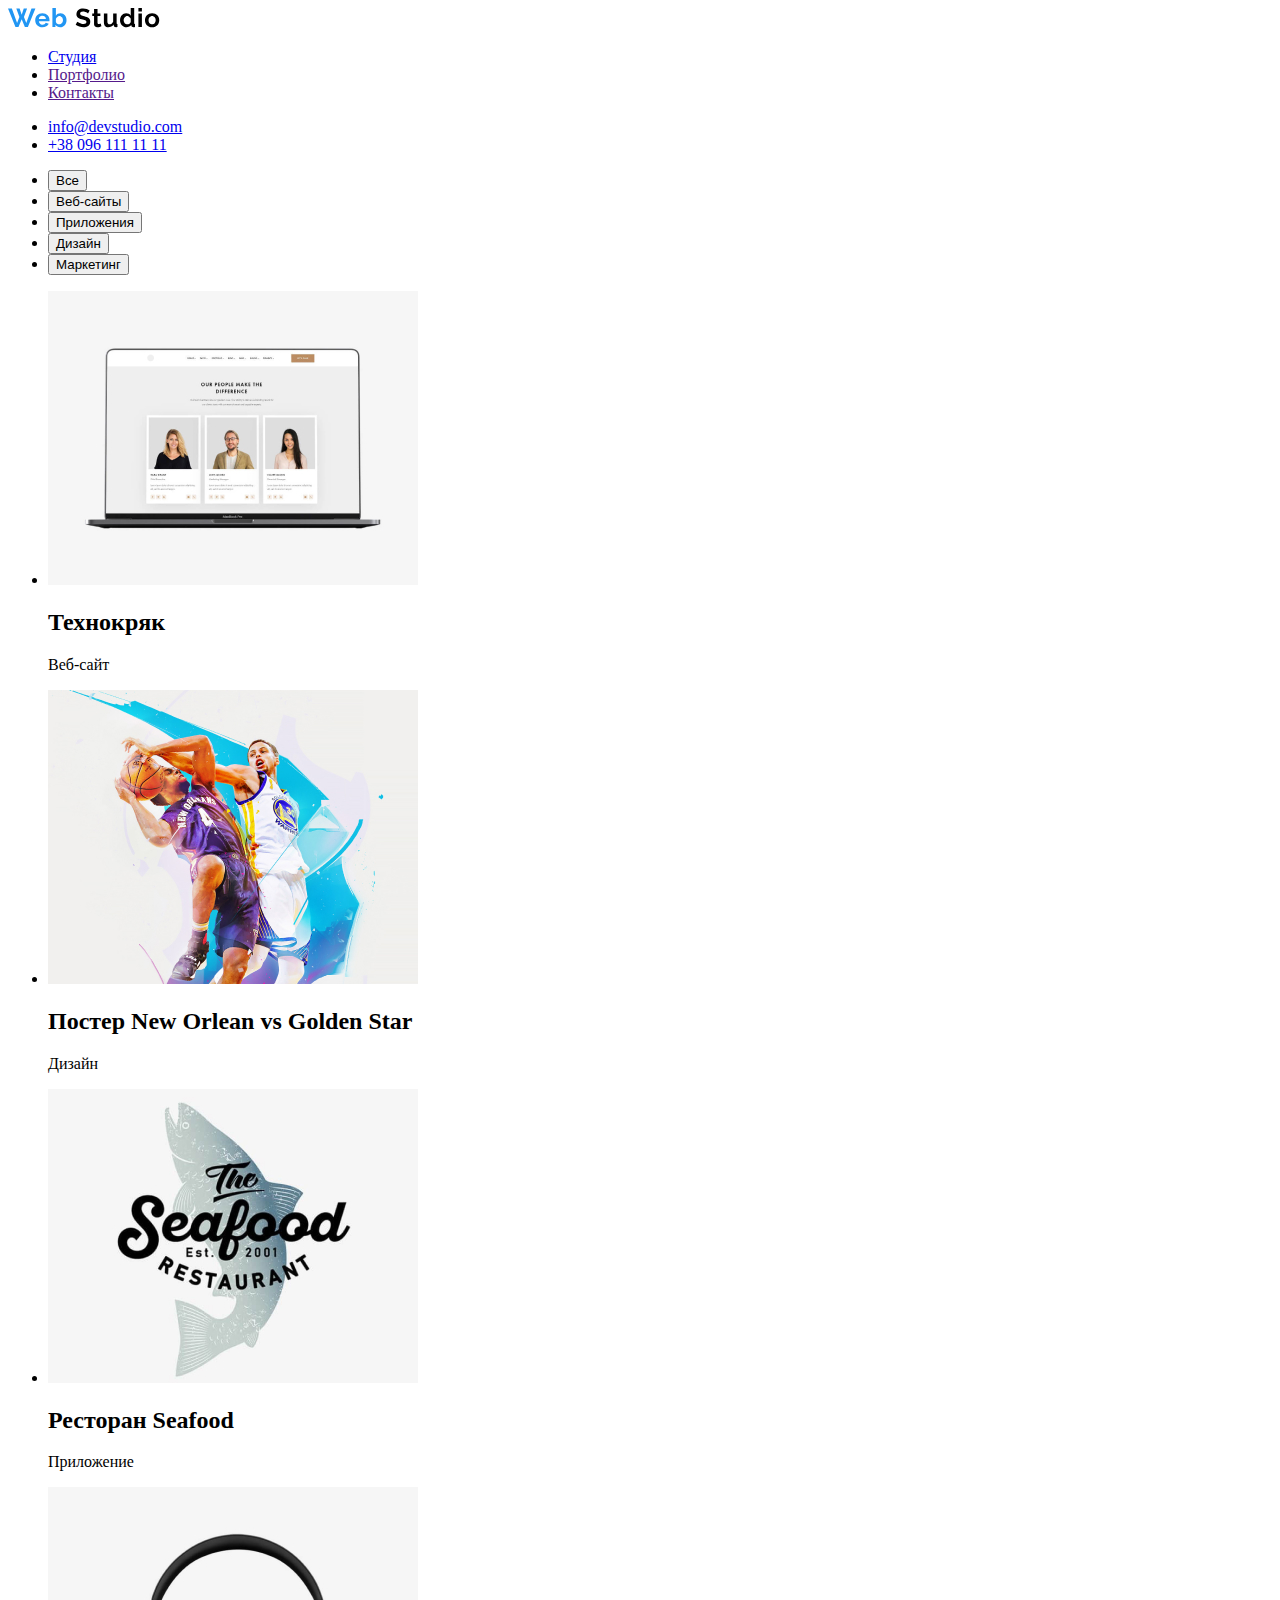
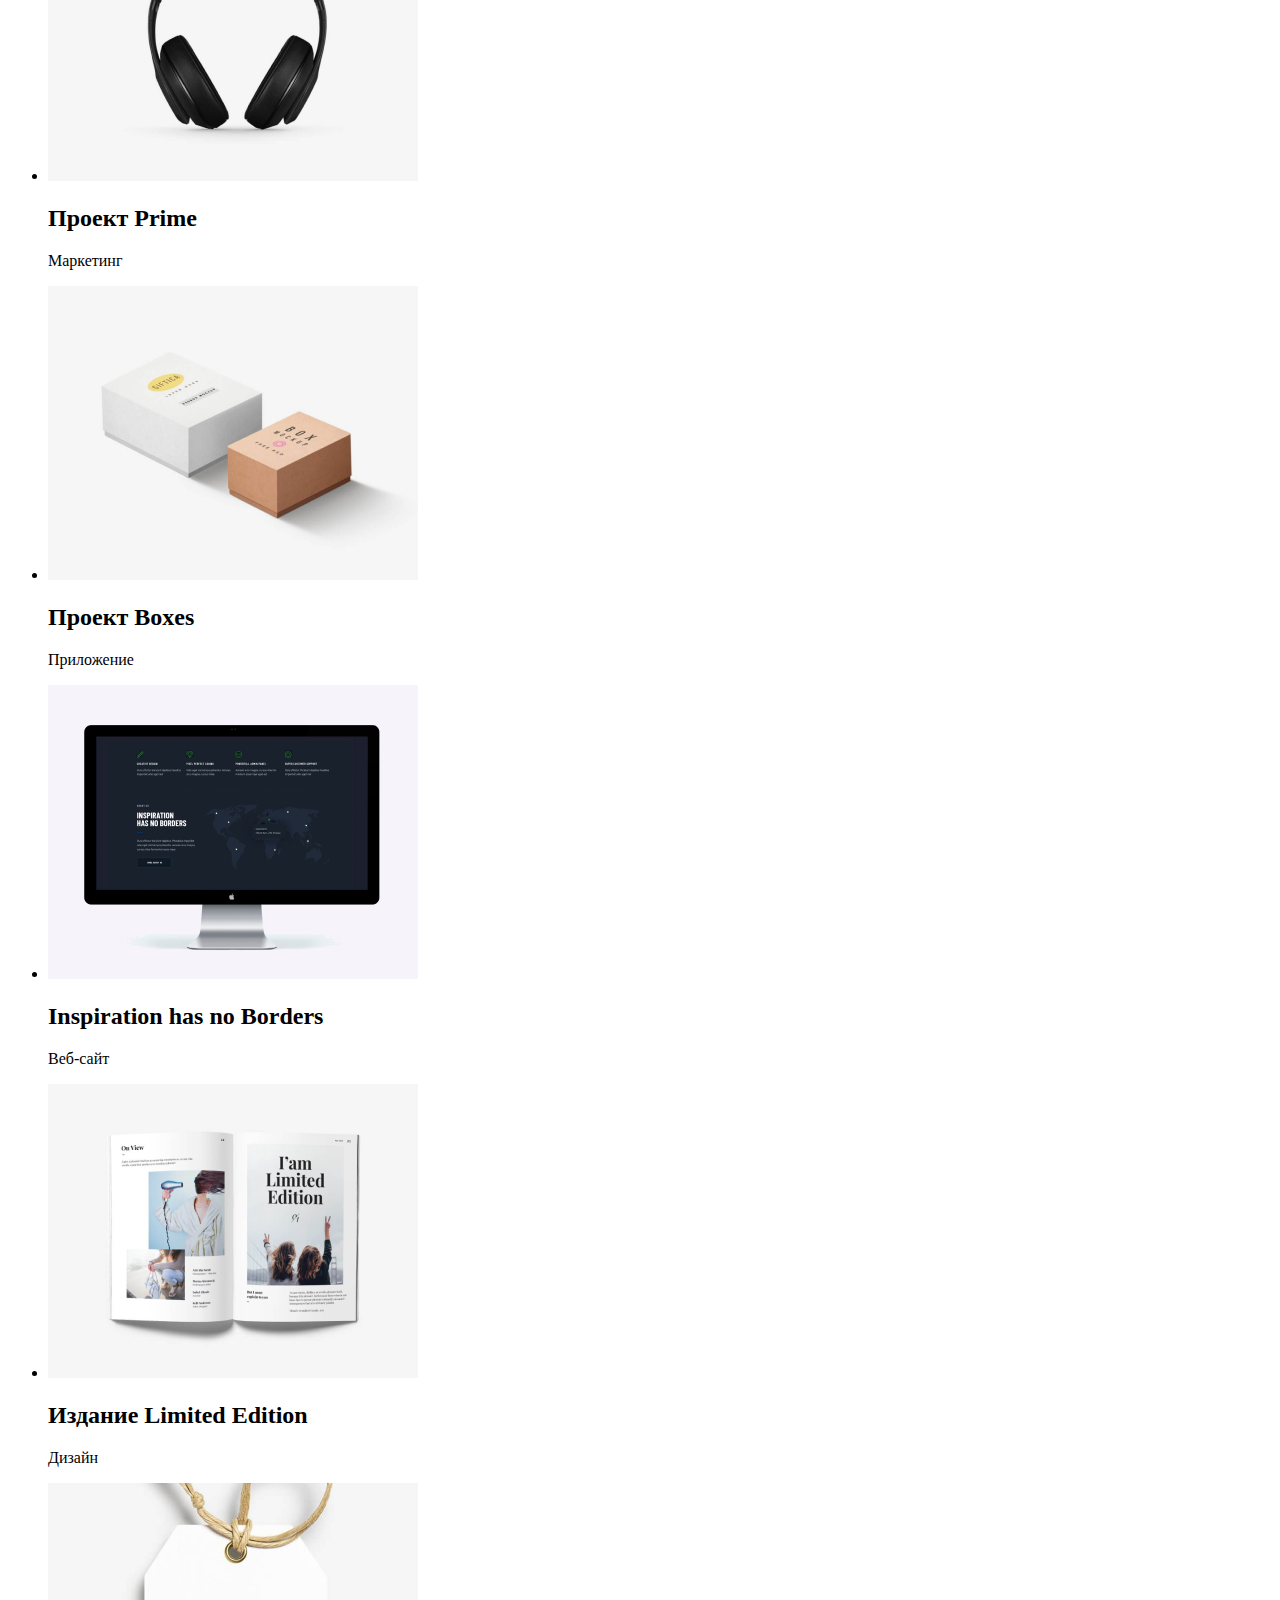
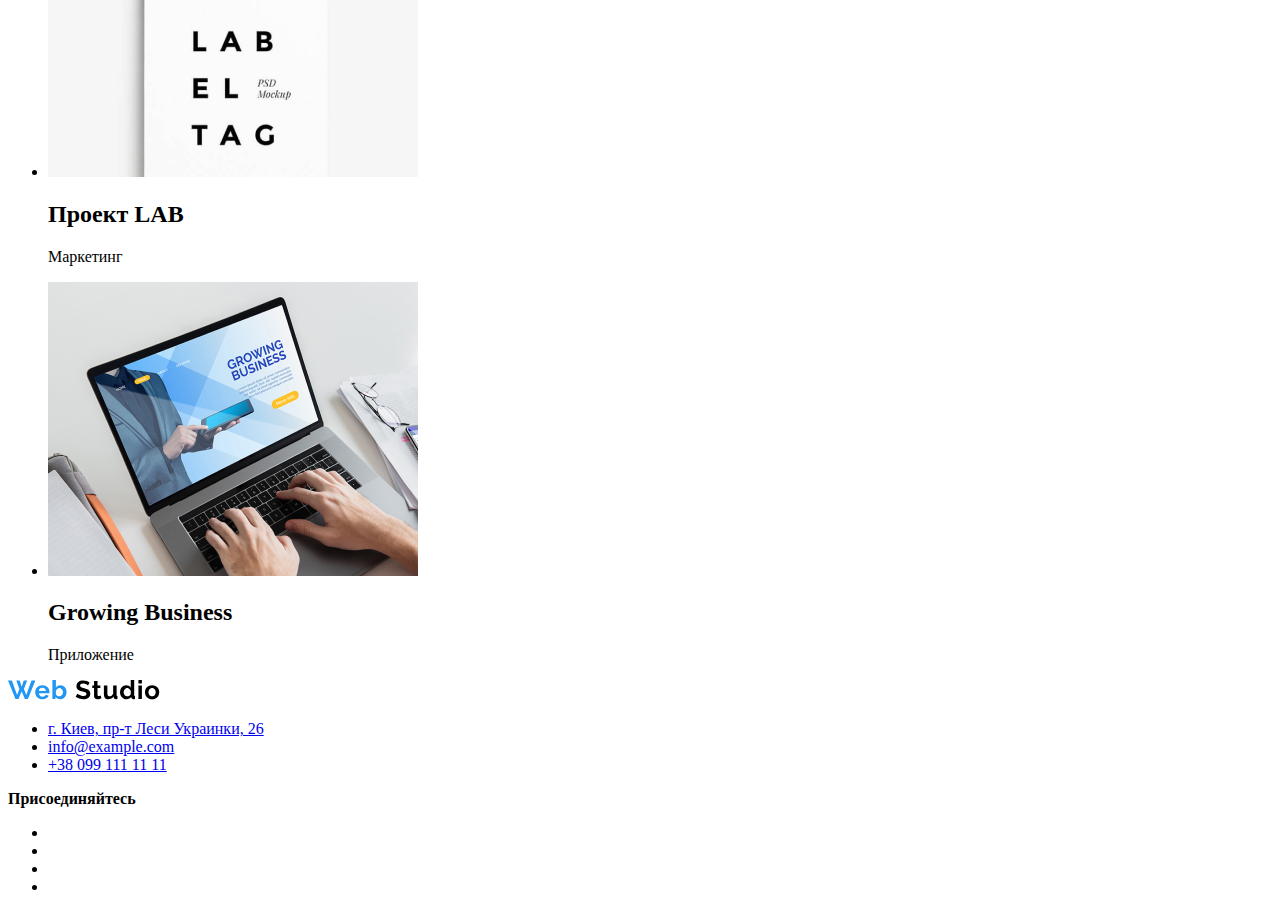
==== portfolio.html @ 1e740f96 "Исправляет навигационную ссылку" ====
<!DOCTYPE html>
<html lang="ru">
  <head>
    <meta charset="UTF-8" />
    <meta name="viewport" content="width=device-width, initial-scale=1.0" />
    <title>Портфолио</title>
  </head>
  <body>
    <header>
      <nav>
        <a href="/"><img src="./images/logo.svg" alt="Логотип компании" /></a>

        <ul>
          <li>
            <a href="./index.html">Студия</a>
          </li>
          <li>
            <a href="">Портфолио</a>
          </li>
          <li>
            <a href="">Контакты</a>
          </li>
        </ul>
      </nav>
      <ul>
        <li>
          <a href="mailto:info@devstudio.com">info@devstudio.com</a>
        </li>
        <li>
          <a href="tel:+380961111111">+38 096 111 11 11</a>
        </li>
      </ul>
    </header>

    <main>
      <section>
        <ul>
          <li><button>Все</button></li>
          <li><button>Веб-сайты</button></li>
          <li><button>Приложения</button></li>
          <li><button>Дизайн</button></li>
          <li><button>Маркетинг</button></li>
        </ul>

        <ul>
          <li>
            <a href="" target="_blank"
              ><img
                src="./images/project1.jpg"
                alt="Изображение на ноутбуке"
                width="370"
                height="294"
            /></a>
            <h2>Технокряк</h2>
            <p>Веб-сайт</p>
          </li>
          <li>
            <a href="" target="_blank"
              ><img
                src="./images/project2.jpg"
                alt="Два баскетболиста"
                width="370"
                height="294"
            /></a>
            <h2>Постер New Orlean vs Golden Star</h2>
            <p>Дизайн</p>
          </li>
          <li>
            <a href="" target="_blank"
              ><img
                src="./images/project3.jpg"
                alt="Рыба логотип"
                width="370"
                height="294"
            /></a>
            <h2>Ресторан Seafood</h2>
            <p>Приложение</p>
          </li>
          <li>
            <a href="" target="_blank"
              ><img
                src="./images/project4.jpg"
                alt="Наушники"
                width="370"
                height="294"
            /></a>
            <h2>Проект Prime</h2>
            <p>Маркетинг</p>
          </li>
          <li>
            <a href="" target="_blank"
              ><img
                src="./images/project5.jpg"
                alt="Две коробки"
                width="370"
                height="294"
            /></a>
            <h2>Проект Boxes</h2>
            <p>Приложение</p>
          </li>
          <li>
            <a href="" target="_blank"
              ><img
                src="./images/project6.jpg"
                alt="Монитор"
                width="370"
                height="294"
            /></a>
            <h2>Inspiration has no Borders</h2>
            <p>Веб-сайт</p>
          </li>
          <li>
            <a href="" target="_blank"
              ><img
                src="./images/project7.jpg"
                alt="Открытый журнал"
                width="370"
                height="294"
            /></a>
            <h2>Издание Limited Edition</h2>
            <p>Дизайн</p>
          </li>
          <li>
            <a href="" target="_blank"
              ><img
                src="./images/project8.jpg"
                alt="Бирка с надписью"
                width="370"
                height="294"
            /></a>
            <h2>Проект LAB</h2>
            <p>Маркетинг</p>
          </li>
          <li>
            <a href="" target="_blank"
              ><img
                src="./images/project9.jpg"
                alt="Ноутбук"
                width="370"
                height="294"
            /></a>
            <h2>Growing Business</h2>
            <p>Приложение</p>
          </li>
        </ul>
      </section>
    </main>

    <footer>
      <a href=""><img src="./images/logo.svg" alt="Логотип компании" /></a>

      <ul>
        <li>
          <a href="https://goo.gl/maps/AK2g4CB96HyjoU2Z7" target="_blank"
            >г. Киев, пр-т Леси Украинки, 26</a
          >
        </li>
        <li><a href="mailto:info@example.com">info@example.com</a></li>
        <li><a href="tel:+380991111111">+38 099 111 11 11</a></li>
      </ul>

      <b>Присоединяйтесь</b>
      <ul>
        <li><a href="" aria-label="Instagram icon"></a></li>
        <li><a href="" aria-label="Twitter icon"></a></li>
        <li><a href="" aria-label="Facebook icon"></a></li>
        <li><a href="" aria-label="Linkedin icon"></a></li>
      </ul>
    </footer>
  </body>
</html>
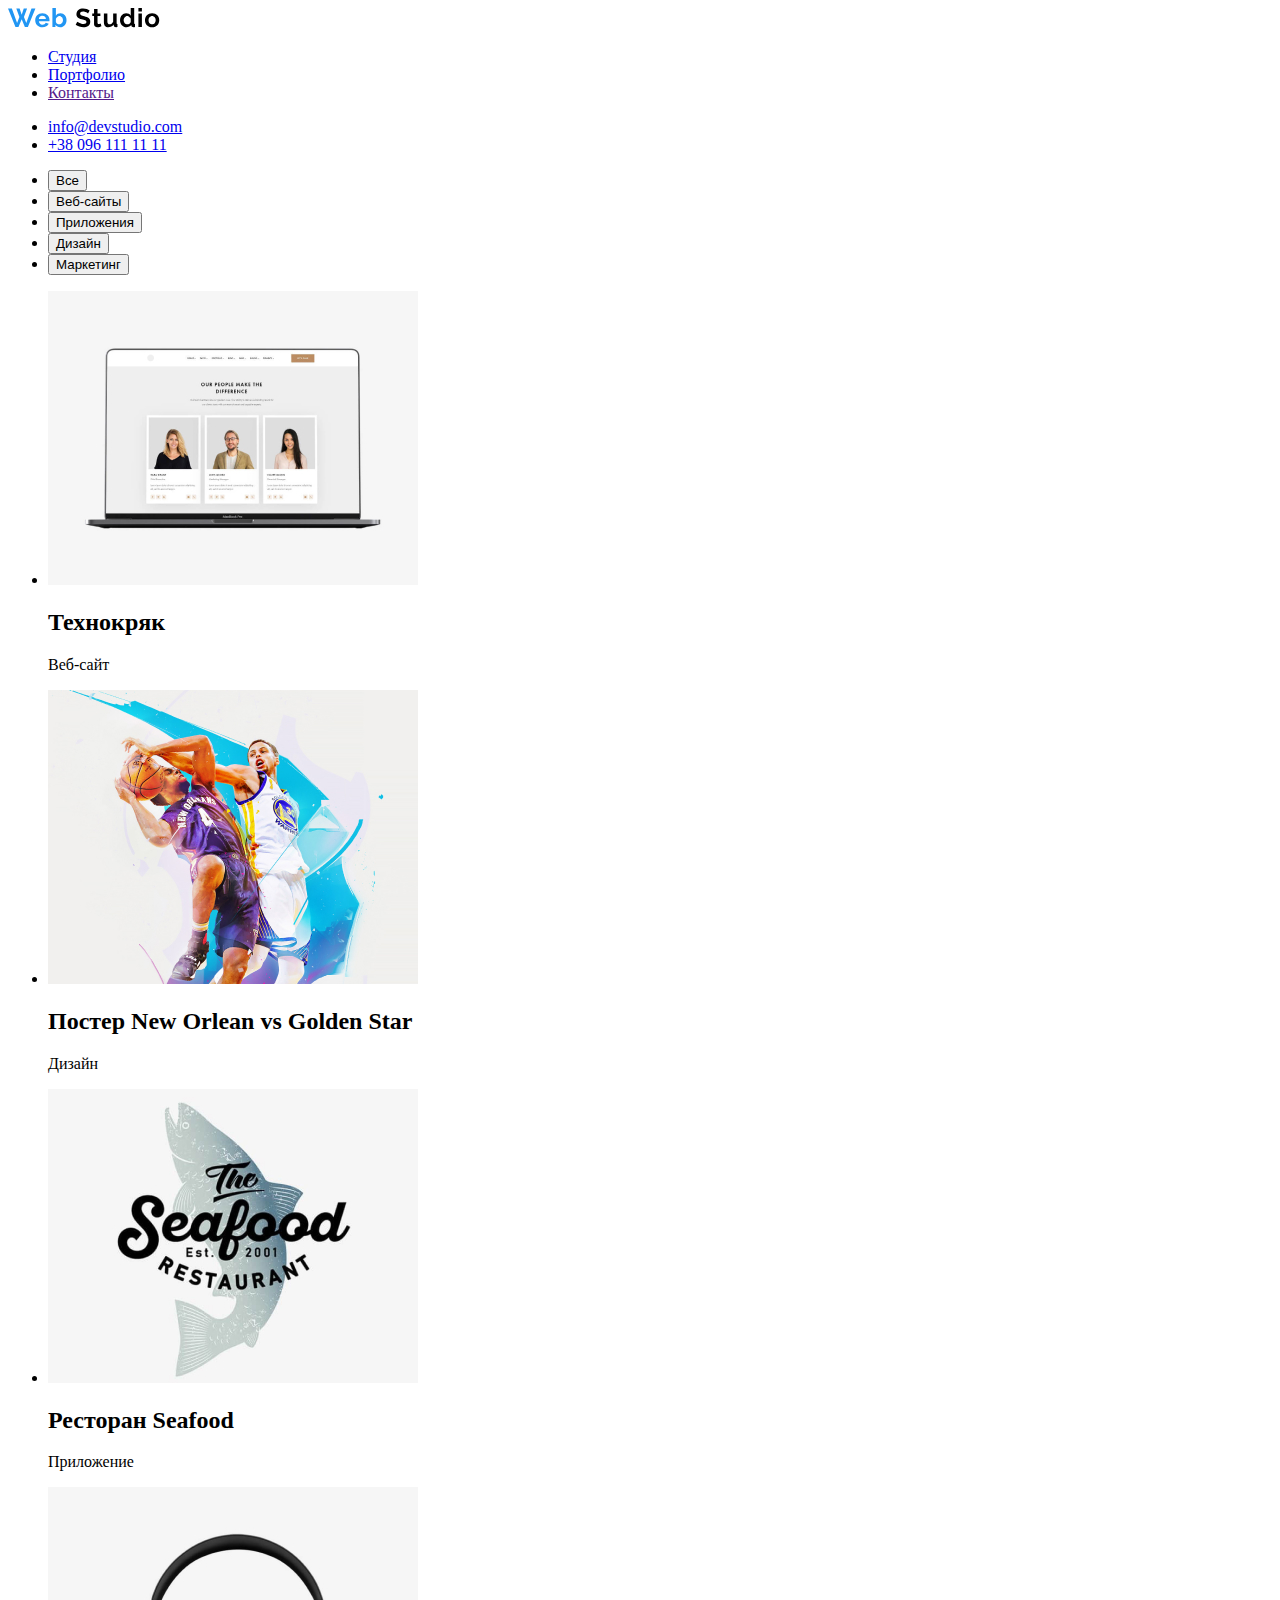
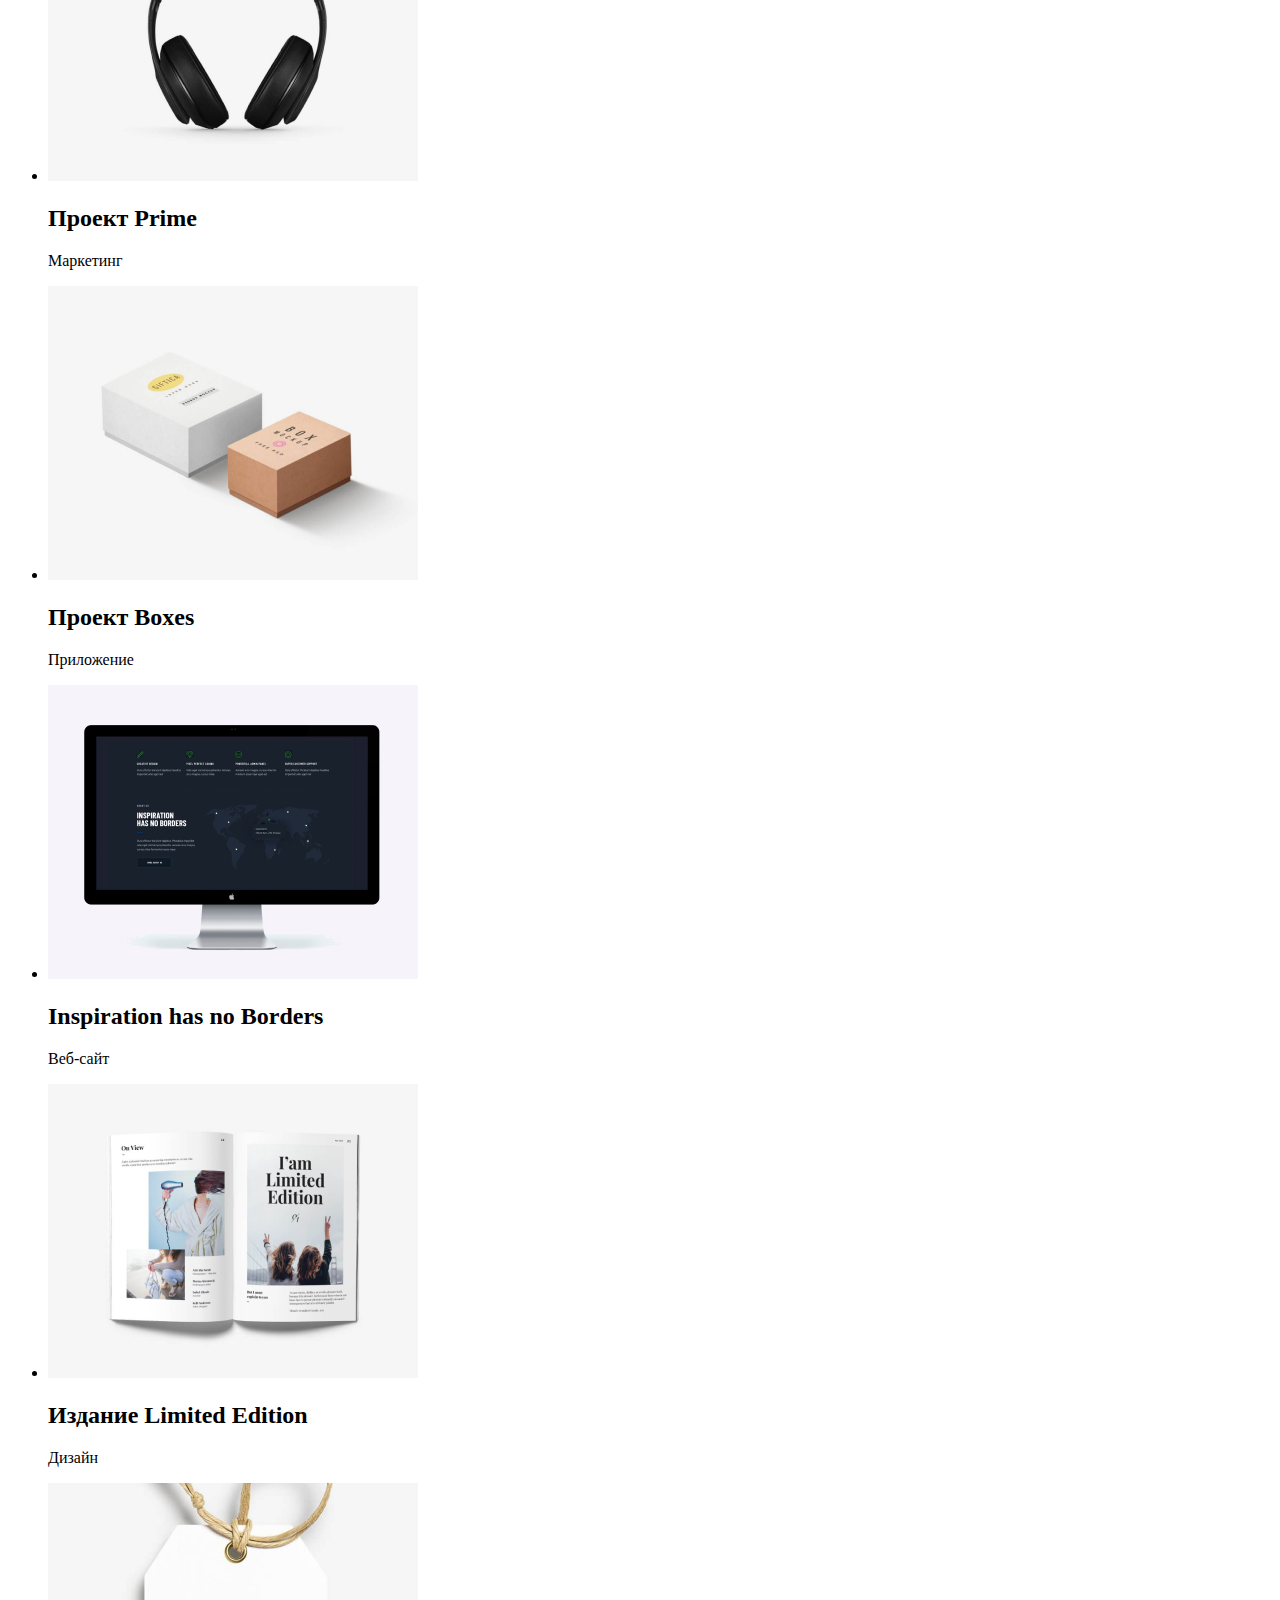
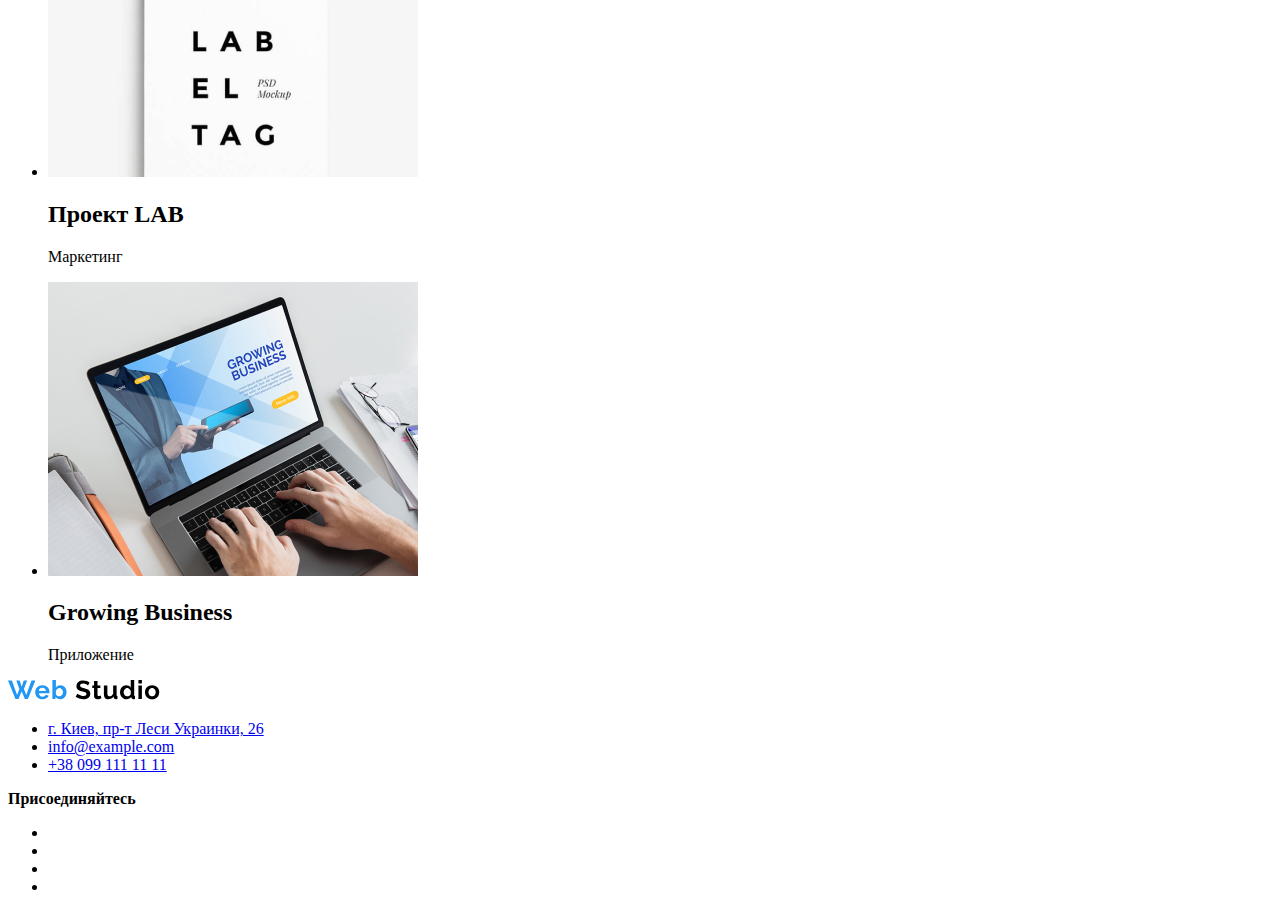
==== commit 408e99ae: "Добавляет навигационную ссылку" ====
--- a/portfolio.html
+++ b/portfolio.html
@@ -15,7 +15,7 @@
             <a href="./index.html">Студия</a>
           </li>
           <li>
-            <a href="">Портфолио</a>
+            <a href="./portfolio.html">Портфолио</a>
           </li>
           <li>
             <a href="">Контакты</a>
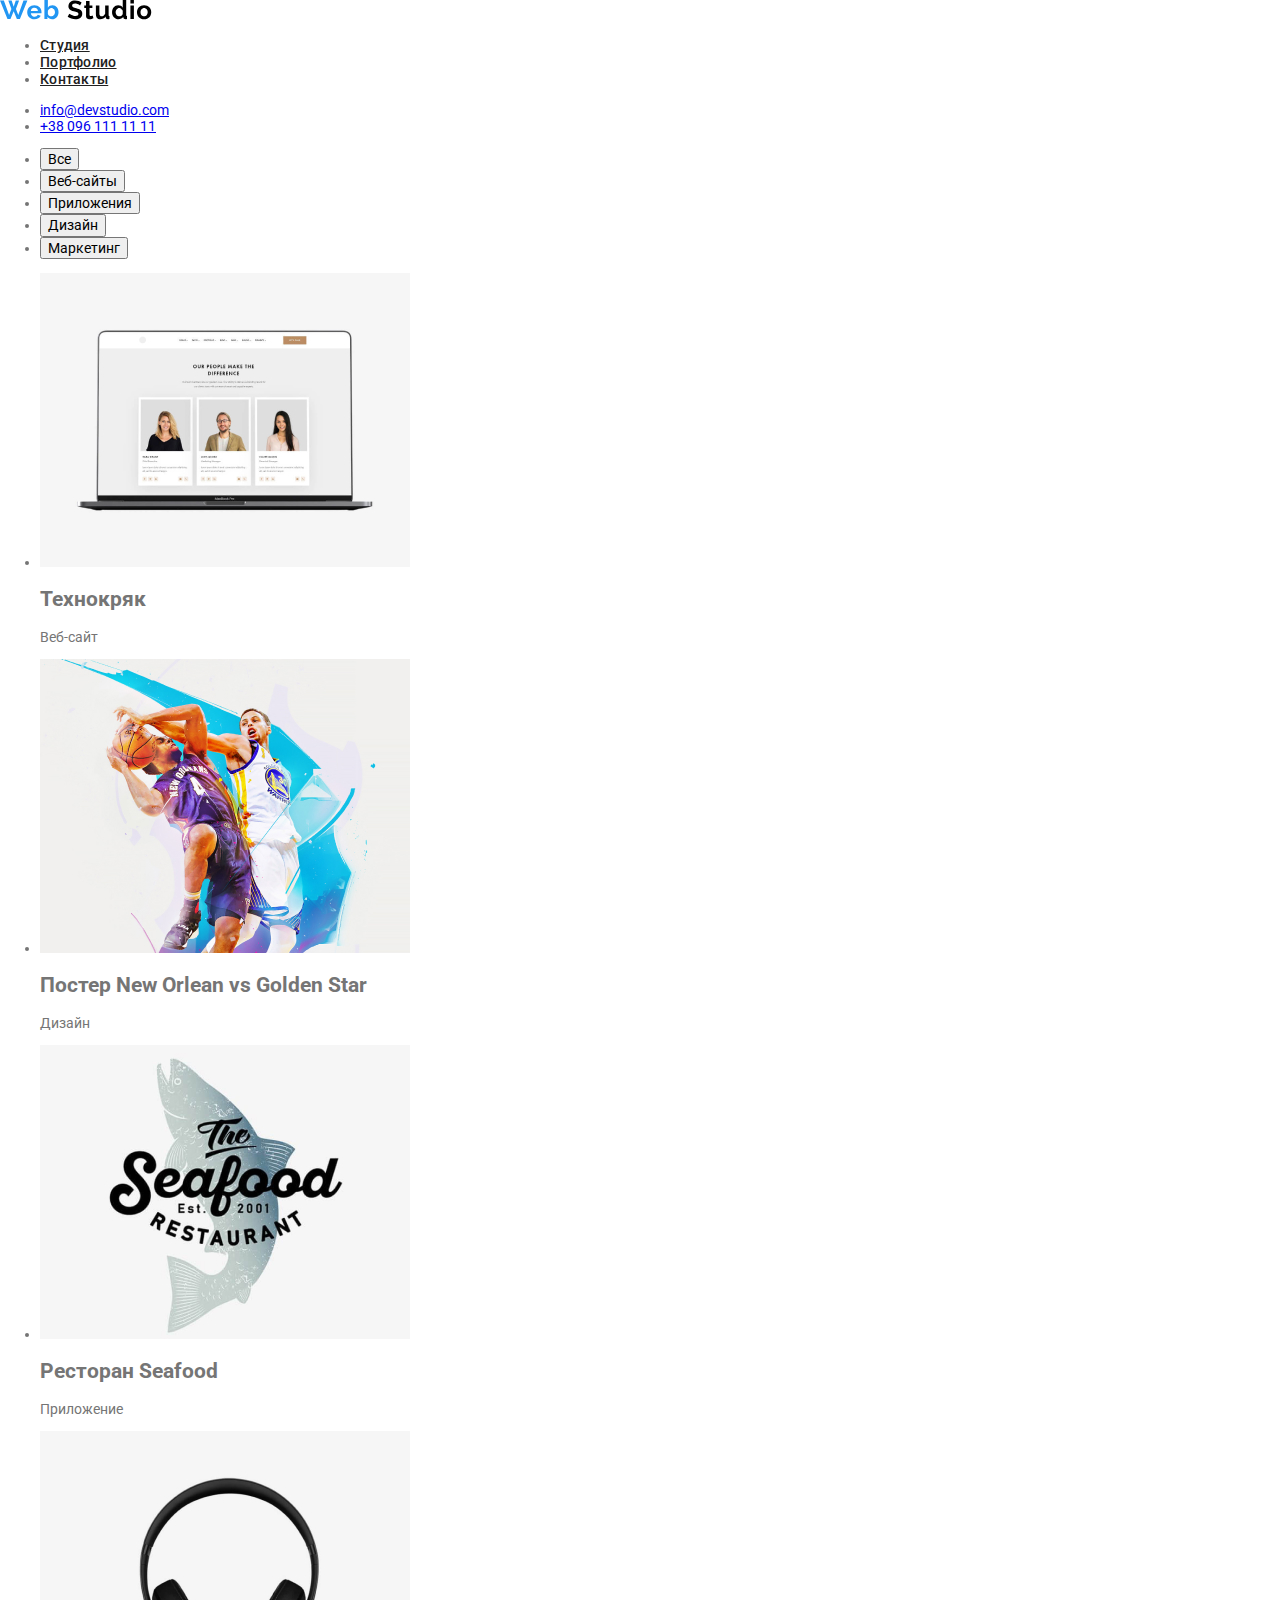
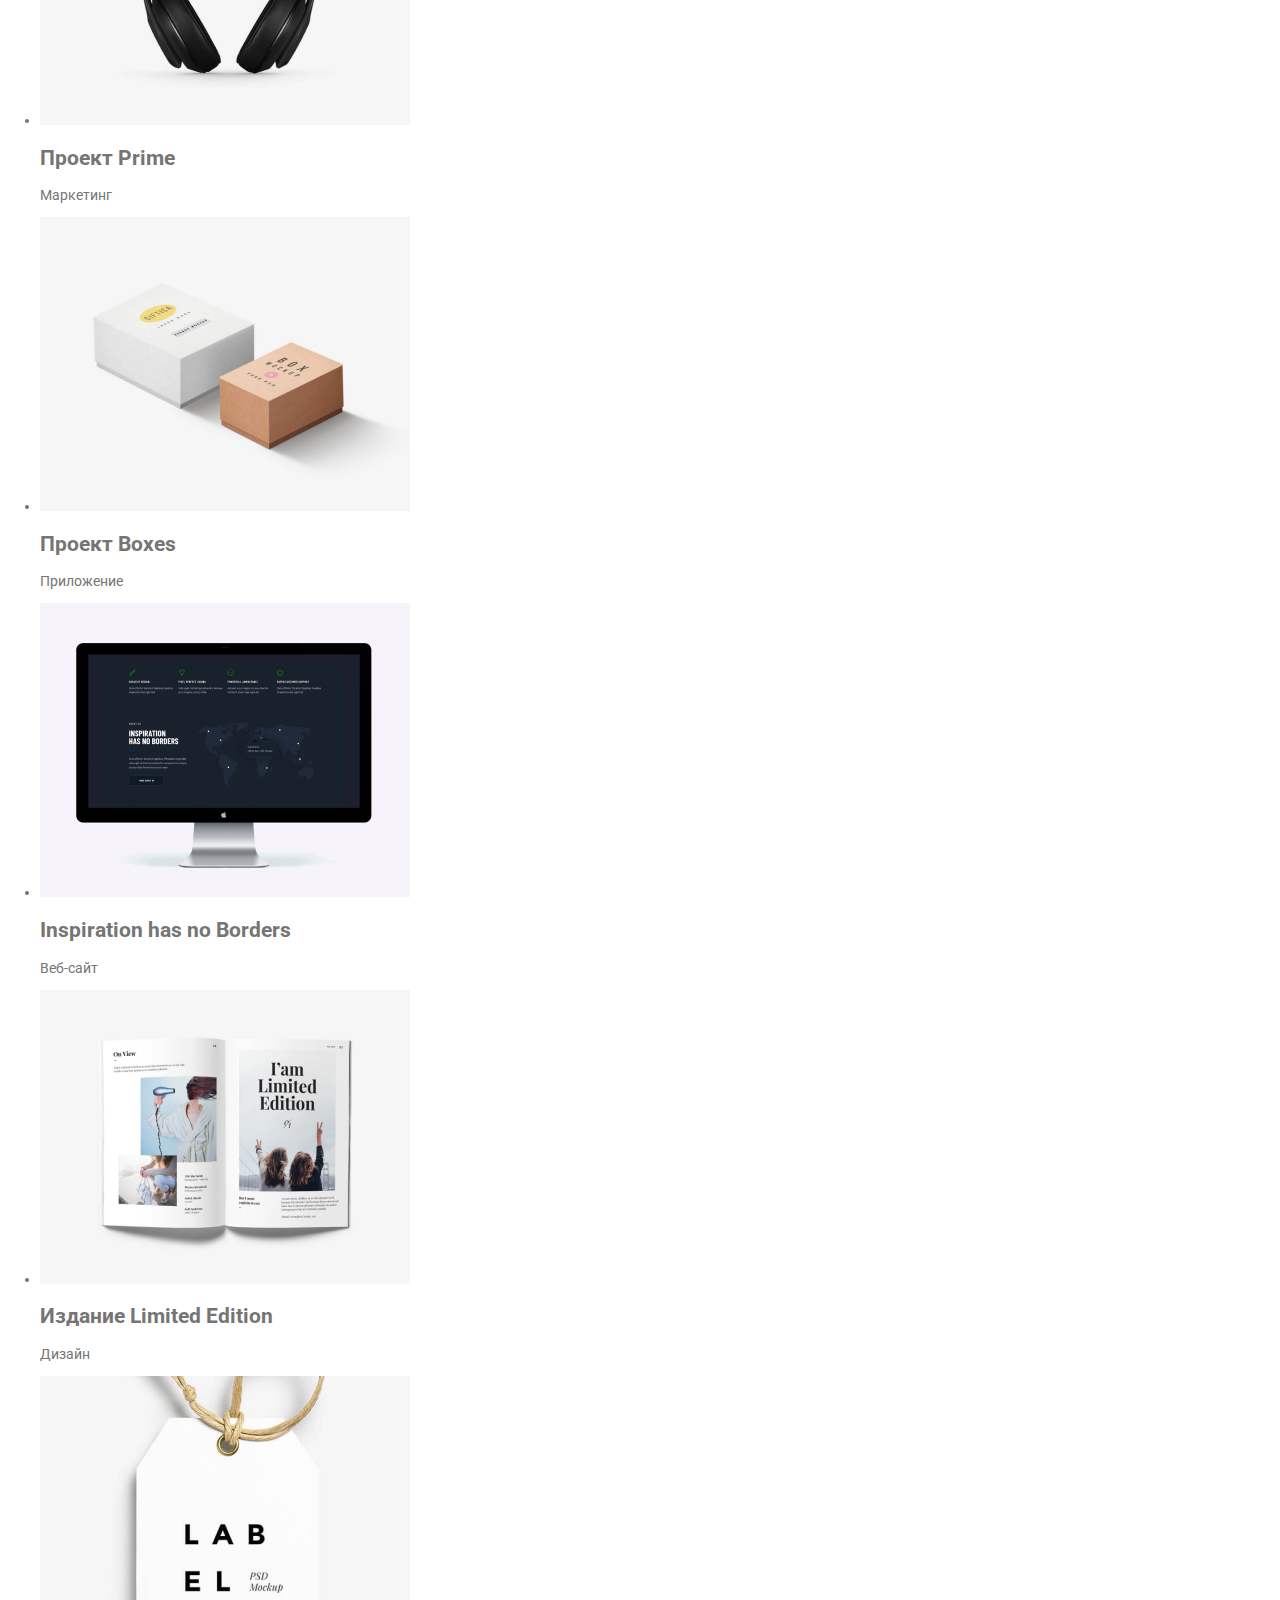
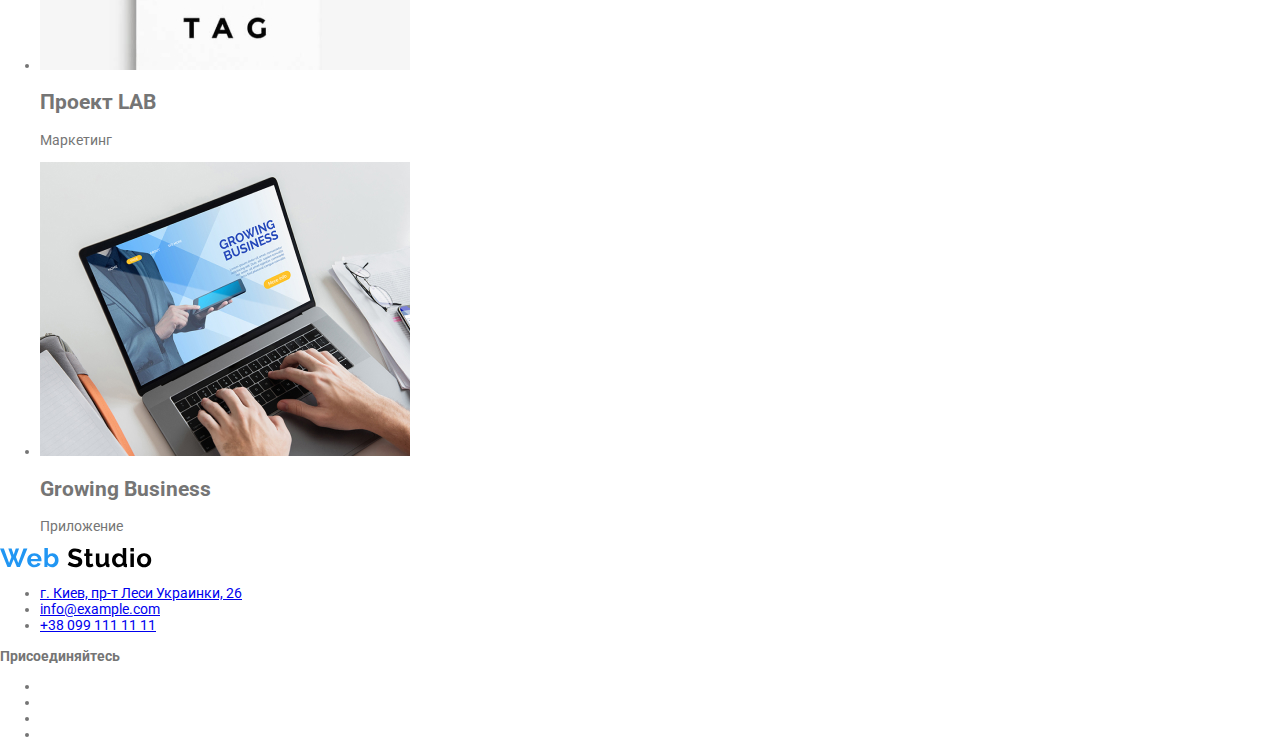
==== commit 8b9a3f42: "Стилизирует хэдэр" ====
--- a/portfolio.html
+++ b/portfolio.html
@@ -4,30 +4,42 @@
     <meta charset="UTF-8" />
     <meta name="viewport" content="width=device-width, initial-scale=1.0" />
     <title>Портфолио</title>
+    <link
+      href="https://fonts.googleapis.com/css2?family=Raleway:wght@700&family=Roboto:wght@400;500;700&display=swap"
+      rel="stylesheet"
+    />
+    <link rel="stylesheet" href="./css/normalize.css" />
+    <link rel="stylesheet" href="./css/styles.css" />
   </head>
   <body>
-    <header>
-      <nav>
-        <a href="/"><img src="./images/logo.svg" alt="Логотип компании" /></a>
-
-        <ul>
-          <li>
-            <a href="./index.html">Студия</a>
-          </li>
-          <li>
-            <a href="./portfolio.html">Портфолио</a>
-          </li>
-          <li>
-            <a href="">Контакты</a>
+    <header class="header">
+      <nav class="header-nav">
+        <a class="logo" href="/"
+          ><img src="./images/logo.svg" alt="Логотип компании"
+        /></a>
+
+        <ul class="nav-list">
+          <li class="nav-list-item">
+            <a class="nav-list-link" href="./index.html">Студия</a>
+          </li>
+          <li class="nav-list-item">
+            <a class="nav-list-link" href="./portfolio.html">Портфолио</a>
+          </li>
+          <li class="nav-list-item">
+            <a class="nav-list-link" href="">Контакты</a>
           </li>
         </ul>
       </nav>
-      <ul>
-        <li>
-          <a href="mailto:info@devstudio.com">info@devstudio.com</a>
-        </li>
-        <li>
-          <a href="tel:+380961111111">+38 096 111 11 11</a>
+      <ul class="contact-list">
+        <li class="contact-list-item">
+          <a class="contact-lis-link" href="mailto:info@devstudio.com"
+            >info@devstudio.com</a
+          >
+        </li>
+        <li class="contact-list-item">
+          <a class="contact-lis-link" href="tel:+380961111111"
+            >+38 096 111 11 11</a
+          >
         </li>
       </ul>
     </header>
@@ -147,24 +159,45 @@
     </main>
 
     <footer>
-      <a href=""><img src="./images/logo.svg" alt="Логотип компании" /></a>
-
-      <ul>
-        <li>
-          <a href="https://goo.gl/maps/AK2g4CB96HyjoU2Z7" target="_blank"
+      <a class="footer-logo" href=""
+        ><img src="./images/logo.svg" alt="Логотип компании"
+      /></a>
+
+      <ul class="footer-list">
+        <li class="footer-list-item">
+          <a
+            class="footer-list-link"
+            href="https://goo.gl/maps/AK2g4CB96HyjoU2Z7"
+            target="_blank"
             >г. Киев, пр-т Леси Украинки, 26</a
           >
         </li>
-        <li><a href="mailto:info@example.com">info@example.com</a></li>
-        <li><a href="tel:+380991111111">+38 099 111 11 11</a></li>
+        <li class="footer-list-item">
+          <a class="footer-list-link" href="mailto:info@example.com"
+            >info@example.com</a
+          >
+        </li>
+        <li class="footer-list-item">
+          <a class="footer-list-link" href="tel:+380991111111"
+            >+38 099 111 11 11</a
+          >
+        </li>
       </ul>
 
-      <b>Присоединяйтесь</b>
-      <ul>
-        <li><a href="" aria-label="Instagram icon"></a></li>
-        <li><a href="" aria-label="Twitter icon"></a></li>
-        <li><a href="" aria-label="Facebook icon"></a></li>
-        <li><a href="" aria-label="Linkedin icon"></a></li>
+      <b class="slogan">Присоединяйтесь</b>
+      <ul class="social-list">
+        <li class="social-list-item">
+          <a class="social-list-link" href="" aria-label="Instagram icon"></a>
+        </li>
+        <li class="social-list-item">
+          <a class="social-list-link" href="" aria-label="Twitter icon"></a>
+        </li>
+        <li class="social-list-item">
+          <a class="social-list-link" href="" aria-label="Facebook icon"></a>
+        </li>
+        <li class="social-list-item">
+          <a class="social-list-link" href="" aria-label="Linkedin icon"></a>
+        </li>
       </ul>
     </footer>
   </body>
--- a/css/styles.css
+++ b/css/styles.css
@@ -0,0 +1,38 @@
+body {
+  color: #757575;
+  font-family: "Roboto", sans-serif;
+  font-size: 14px;
+  background-color: #ffffff;
+}
+
+/* Разметка хэдэра */
+
+.link {
+  text-decoration: none;
+}
+
+.list {
+  list-style: none;
+}
+
+.nav-list-link,
+.contact-list-link {
+  font-weight: 500;
+  font-size: 14px;
+  line-height: 1.14;
+  letter-spacing: 0.02em;
+  color: #212121;
+}
+
+.nav-list-link:hover,
+.nav-list-link:focus,
+.contact-list-link:hover,
+.contact-list-link:focus {
+  color: #2196f3;
+}
+
+.contact-list-link {
+  color: #757575;
+}
+
+/* Разметка HERO секции */
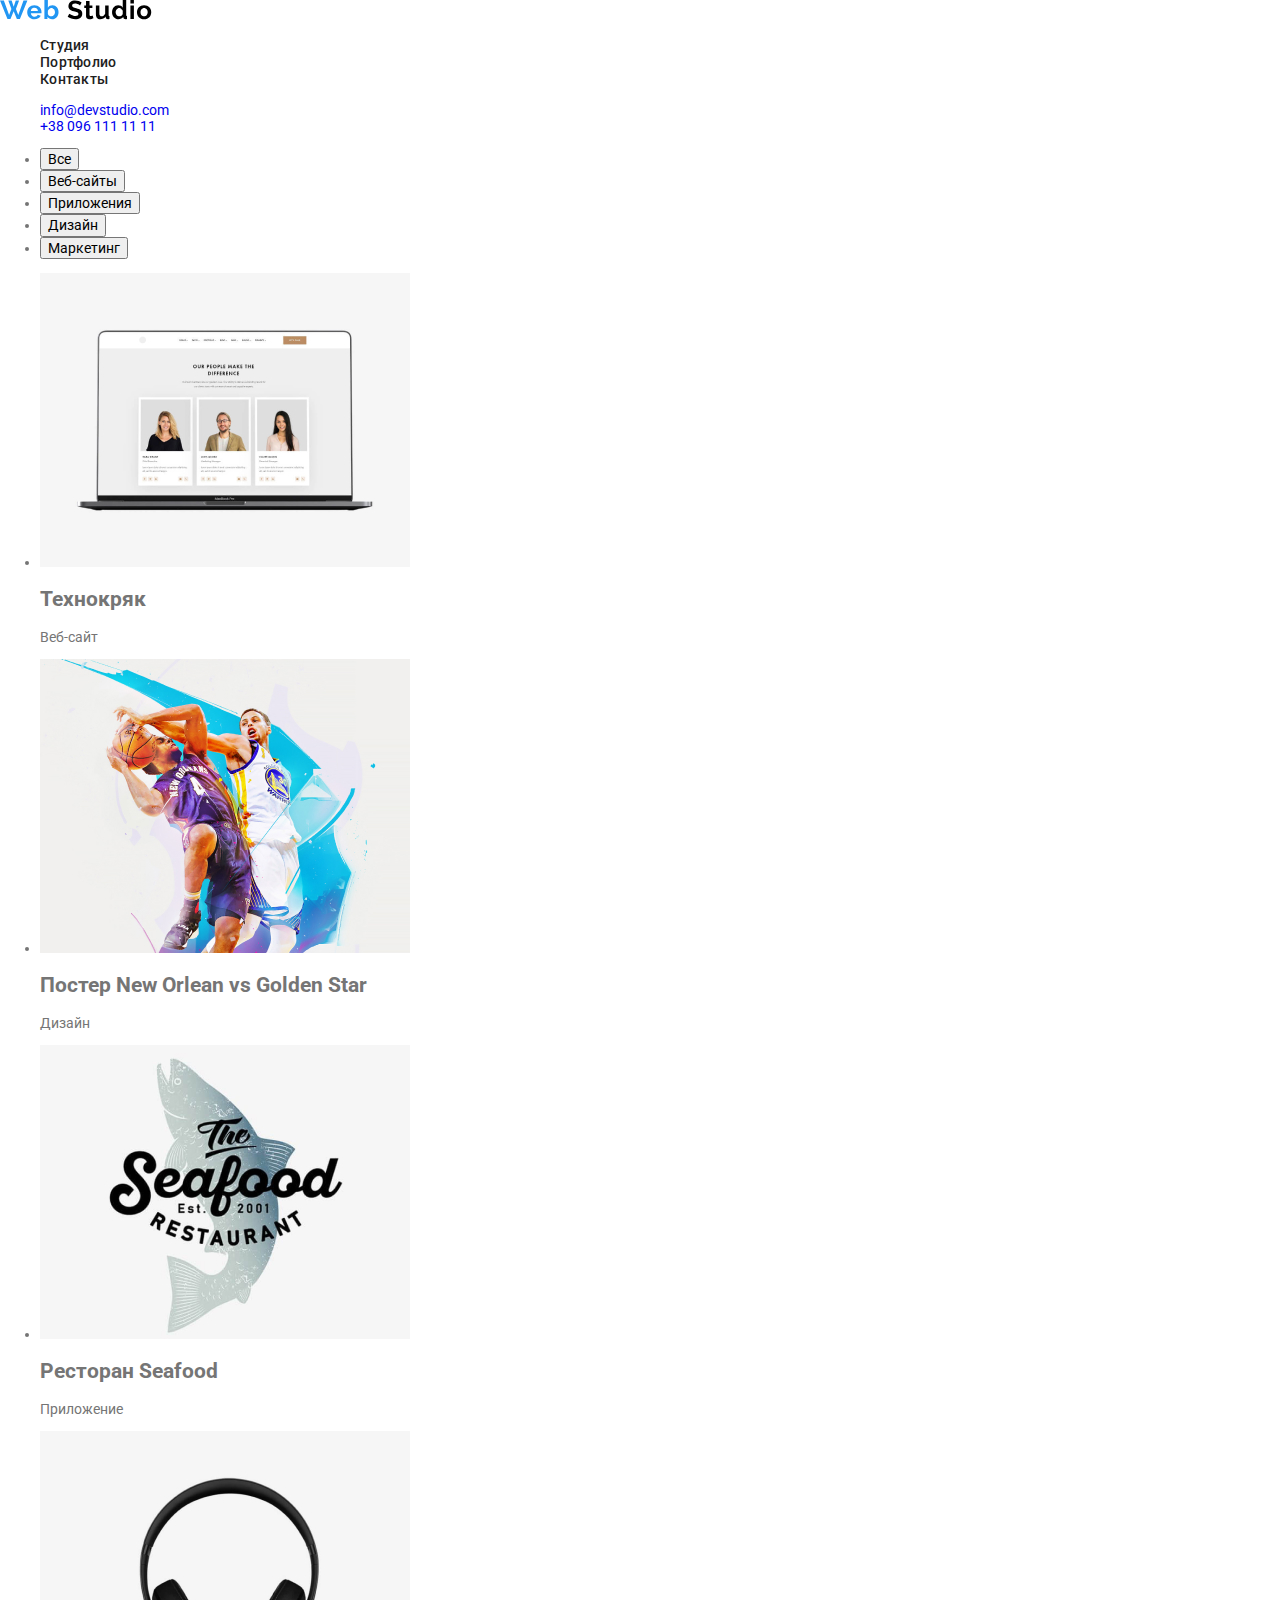
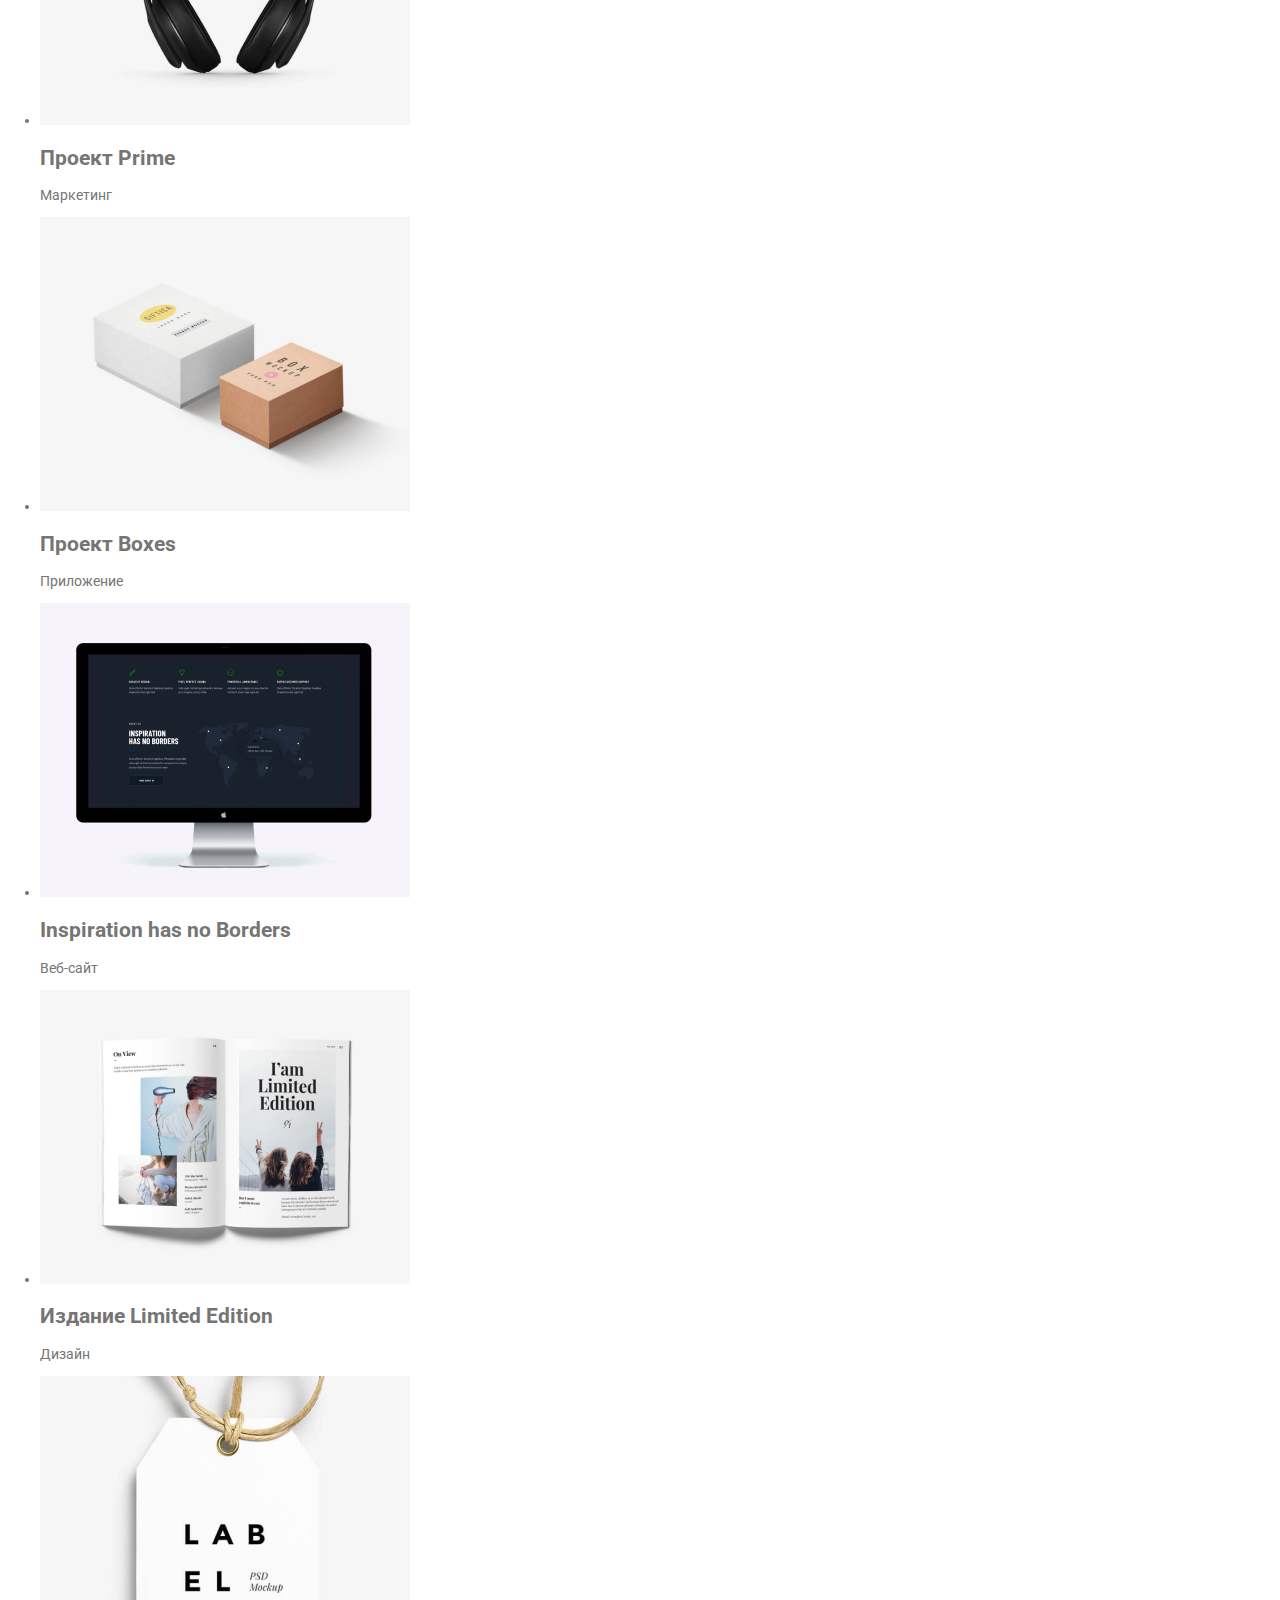
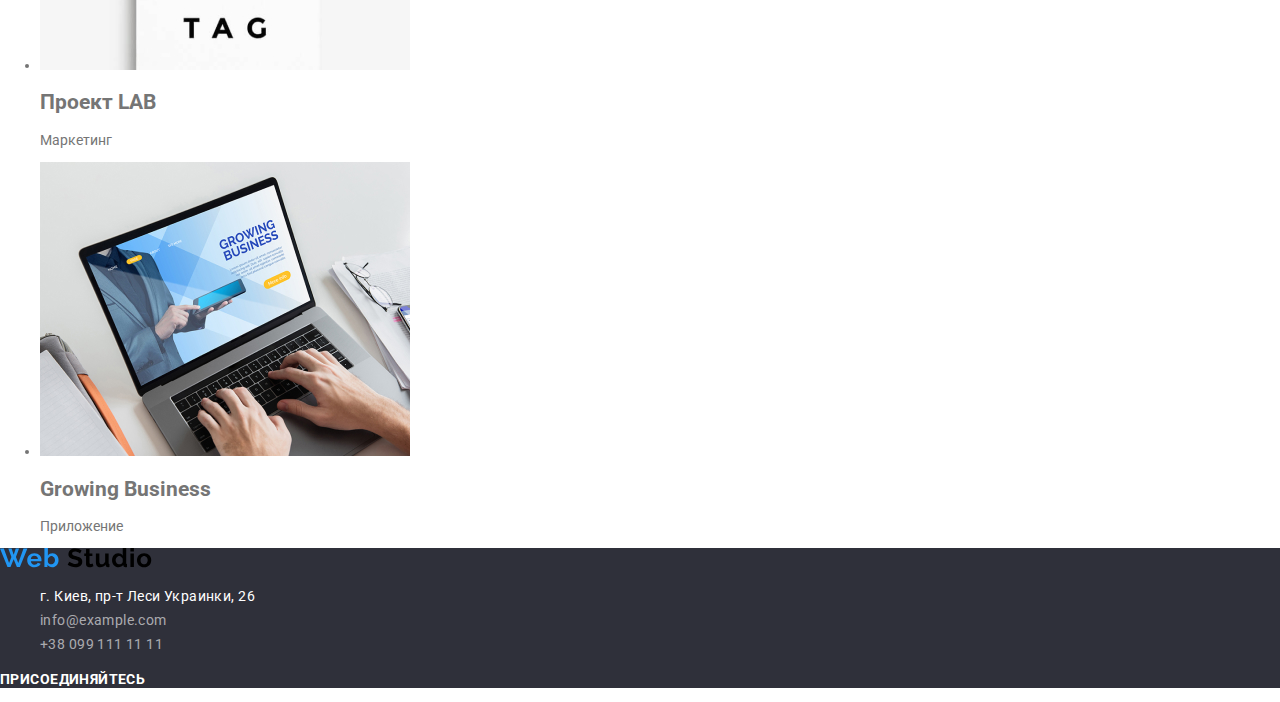
==== commit e32287c3: "Стилизирует страницу Студия" ====
--- a/portfolio.html
+++ b/portfolio.html
@@ -5,7 +5,7 @@
     <meta name="viewport" content="width=device-width, initial-scale=1.0" />
     <title>Портфолио</title>
     <link
-      href="https://fonts.googleapis.com/css2?family=Raleway:wght@700&family=Roboto:wght@400;500;700&display=swap"
+      href="https://fonts.googleapis.com/css2?family=Raleway:wght@700&family=Roboto:wght@400;500;700;900&display=swap"
       rel="stylesheet"
     />
     <link rel="stylesheet" href="./css/normalize.css" />
@@ -18,26 +18,26 @@
           ><img src="./images/logo.svg" alt="Логотип компании"
         /></a>
 
-        <ul class="nav-list">
+        <ul class="nav-list list">
           <li class="nav-list-item">
-            <a class="nav-list-link" href="./index.html">Студия</a>
+            <a class="nav-list-link link" href="./index.html">Студия</a>
           </li>
           <li class="nav-list-item">
-            <a class="nav-list-link" href="./portfolio.html">Портфолио</a>
+            <a class="nav-list-link link" href="./portfolio.html">Портфолио</a>
           </li>
           <li class="nav-list-item">
-            <a class="nav-list-link" href="">Контакты</a>
+            <a class="nav-list-link link" href="">Контакты</a>
           </li>
         </ul>
       </nav>
-      <ul class="contact-list">
+      <ul class="contact-list list">
         <li class="contact-list-item">
-          <a class="contact-lis-link" href="mailto:info@devstudio.com"
+          <a class="contact-lis-link link" href="mailto:info@devstudio.com"
             >info@devstudio.com</a
           >
         </li>
         <li class="contact-list-item">
-          <a class="contact-lis-link" href="tel:+380961111111"
+          <a class="contact-lis-link link" href="tel:+380961111111"
             >+38 096 111 11 11</a
           >
         </li>
@@ -158,45 +158,61 @@
       </section>
     </main>
 
-    <footer>
+    <footer class="footer">
       <a class="footer-logo" href=""
         ><img src="./images/logo.svg" alt="Логотип компании"
       /></a>
 
-      <ul class="footer-list">
+      <ul class="footer-list list">
         <li class="footer-list-item">
           <a
-            class="footer-list-link"
+            class="footer-list-link-adress link"
             href="https://goo.gl/maps/AK2g4CB96HyjoU2Z7"
             target="_blank"
             >г. Киев, пр-т Леси Украинки, 26</a
           >
         </li>
         <li class="footer-list-item">
-          <a class="footer-list-link" href="mailto:info@example.com"
+          <a class="footer-list-link link" href="mailto:info@example.com"
             >info@example.com</a
           >
         </li>
         <li class="footer-list-item">
-          <a class="footer-list-link" href="tel:+380991111111"
+          <a class="footer-list-link link" href="tel:+380991111111"
             >+38 099 111 11 11</a
           >
         </li>
       </ul>
 
       <b class="slogan">Присоединяйтесь</b>
-      <ul class="social-list">
-        <li class="social-list-item">
-          <a class="social-list-link" href="" aria-label="Instagram icon"></a>
-        </li>
-        <li class="social-list-item">
-          <a class="social-list-link" href="" aria-label="Twitter icon"></a>
-        </li>
-        <li class="social-list-item">
-          <a class="social-list-link" href="" aria-label="Facebook icon"></a>
-        </li>
-        <li class="social-list-item">
-          <a class="social-list-link" href="" aria-label="Linkedin icon"></a>
+      <ul class="social-list list">
+        <li class="social-list-item">
+          <a
+            class="social-list-link link"
+            href=""
+            aria-label="Instagram icon"
+          ></a>
+        </li>
+        <li class="social-list-item">
+          <a
+            class="social-list-link link"
+            href=""
+            aria-label="Twitter icon"
+          ></a>
+        </li>
+        <li class="social-list-item">
+          <a
+            class="social-list-link link"
+            href=""
+            aria-label="Facebook icon"
+          ></a>
+        </li>
+        <li class="social-list-item">
+          <a
+            class="social-list-link link"
+            href=""
+            aria-label="Linkedin icon"
+          ></a>
         </li>
       </ul>
     </footer>
--- a/css/styles.css
+++ b/css/styles.css
@@ -1,11 +1,25 @@
+:root {
+  --main-font: "Roboto", sans-serif;
+  --secondary-font: "Raleway", sans-serif;
+  --main-text-color: #757575;
+  --main-title-color: #212121;
+  --secondary-text-color: #ffffff;
+  --secondary-text-background-color: rgba(47, 48, 58, 0.8);
+  --accent-color: #2196f3;
+  --background-main-color: #ffffff;
+  --background-secondary-color: #f5f4fa;
+  --footer-secondary-text-color: rgba(255, 255, 255, 0.6);
+  --footer-background-color: #2f303a;
+}
+
 body {
-  color: #757575;
-  font-family: "Roboto", sans-serif;
-  font-size: 14px;
-  background-color: #ffffff;
-}
-
-/* Разметка хэдэра */
+  color: var(--main-text-color);
+  font-family: var(--main-font);
+  font-size: 14px;
+  background-color: var(--background-main-color);
+}
+
+/*  хэдэр */
 
 .link {
   text-decoration: none;
@@ -21,18 +35,176 @@
   font-size: 14px;
   line-height: 1.14;
   letter-spacing: 0.02em;
-  color: #212121;
+  color: var(--main-title-color);
 }
 
 .nav-list-link:hover,
 .nav-list-link:focus,
 .contact-list-link:hover,
 .contact-list-link:focus {
-  color: #2196f3;
+  color: var(--accent-color);
 }
 
 .contact-list-link {
-  color: #757575;
-}
-
-/* Разметка HERO секции */
+  color: var(--main-text-color);
+}
+
+/*  HERO  */
+
+.hero {
+  background-color: var(--secondary-text-background-color);
+}
+
+.hero-title {
+  font-weight: 900;
+  font-size: 44px;
+  line-height: 1.36;
+  text-align: center;
+  letter-spacing: 0.06em;
+  text-transform: uppercase;
+  color: var(--secondary-text-color);
+}
+
+.order-button {
+  font-weight: 700;
+  font-size: 16px;
+  line-height: 1.87;
+  display: flex;
+  align-items: center;
+  text-align: center;
+  letter-spacing: 0.06em;
+  background-color: #2196f3;
+  color: var(--secondary-text-color);
+}
+
+/* About*/
+
+.about .about-title {
+  font-weight: 700;
+  font-size: 14px;
+  line-height: 1.14;
+  letter-spacing: 0.03em;
+  text-transform: uppercase;
+
+  color: var(--main-title-color);
+}
+
+.about .about-text {
+  font-weight: 400;
+  font-size: 14px;
+  line-height: 1.71;
+  letter-spacing: 0.03em;
+  color: var(--main-text-color);
+}
+
+/* What we do section */
+
+.we-do-title {
+  font-weight: 700;
+  font-size: 36px;
+  line-height: 1.17;
+  text-align: center;
+  letter-spacing: 0.03em;
+  color: var(--main-title-color);
+}
+
+.we-do .we-do-text {
+  font-weight: 700;
+  font-size: 14px;
+  line-height: 1.14;
+  text-align: center;
+  letter-spacing: 0.03em;
+  text-transform: uppercase;
+  background-color: var(--secondary-text-background-color);
+  color: var(--secondary-text-color);
+}
+
+/* Our team */
+
+.team {
+  background-color: var(--background-secondary-color);
+}
+
+.team-title {
+  font-weight: 700;
+  font-size: 36px;
+  line-height: 1.17;
+  text-align: center;
+  letter-spacing: 0.03em;
+  color: var(--main-title-color);
+}
+
+.team .team-name {
+  font-weight: 500;
+  font-size: 16px;
+  line-height: 1.19;
+  text-align: center;
+  letter-spacing: 0.03em;
+  color: var(--main-title-color);
+}
+
+.team .team-position {
+  font-weight: 400;
+  font-size: 16px;
+  line-height: 1.19;
+  text-align: center;
+  letter-spacing: 0.03em;
+  color: var(--main-text-color);
+}
+
+.team .team-social-link:hover,
+.team .team-social-link:focus {
+  color: var(--accent-color);
+}
+
+/* Clients */
+
+.clients-title {
+  font-weight: 700;
+  font-size: 36px;
+  line-height: 1.17;
+  text-align: center;
+  letter-spacing: 0.03em;
+  color: var(--main-title-color);
+}
+
+.clients .clients-link:hover,
+.clients .clients-link:focus {
+  color: var(--accent-color);
+}
+
+/* Footer */
+
+.footer {
+  background-color: var(--footer-background-color);
+}
+
+.footer .footer-list-link-adress {
+  font-weight: 400;
+  font-size: 14px;
+  line-height: 1.71;
+  letter-spacing: 0.03em;
+  color: var(--background-main-color);
+}
+
+.footer .footer-list-link {
+  font-weight: 400;
+  font-size: 14px;
+  line-height: 1.71;
+  letter-spacing: 0.03em;
+  color: var(--footer-secondary-text-color);
+}
+
+.slogan {
+  font-weight: 700;
+  font-size: 14px;
+  line-height: 1.14;
+  letter-spacing: 0.03em;
+  text-transform: uppercase;
+  color: var(--secondary-text-color);
+}
+
+.slogan .social-list-link:hover,
+.slogan .social-list-link:focus {
+  color: var(--accent-color);
+}
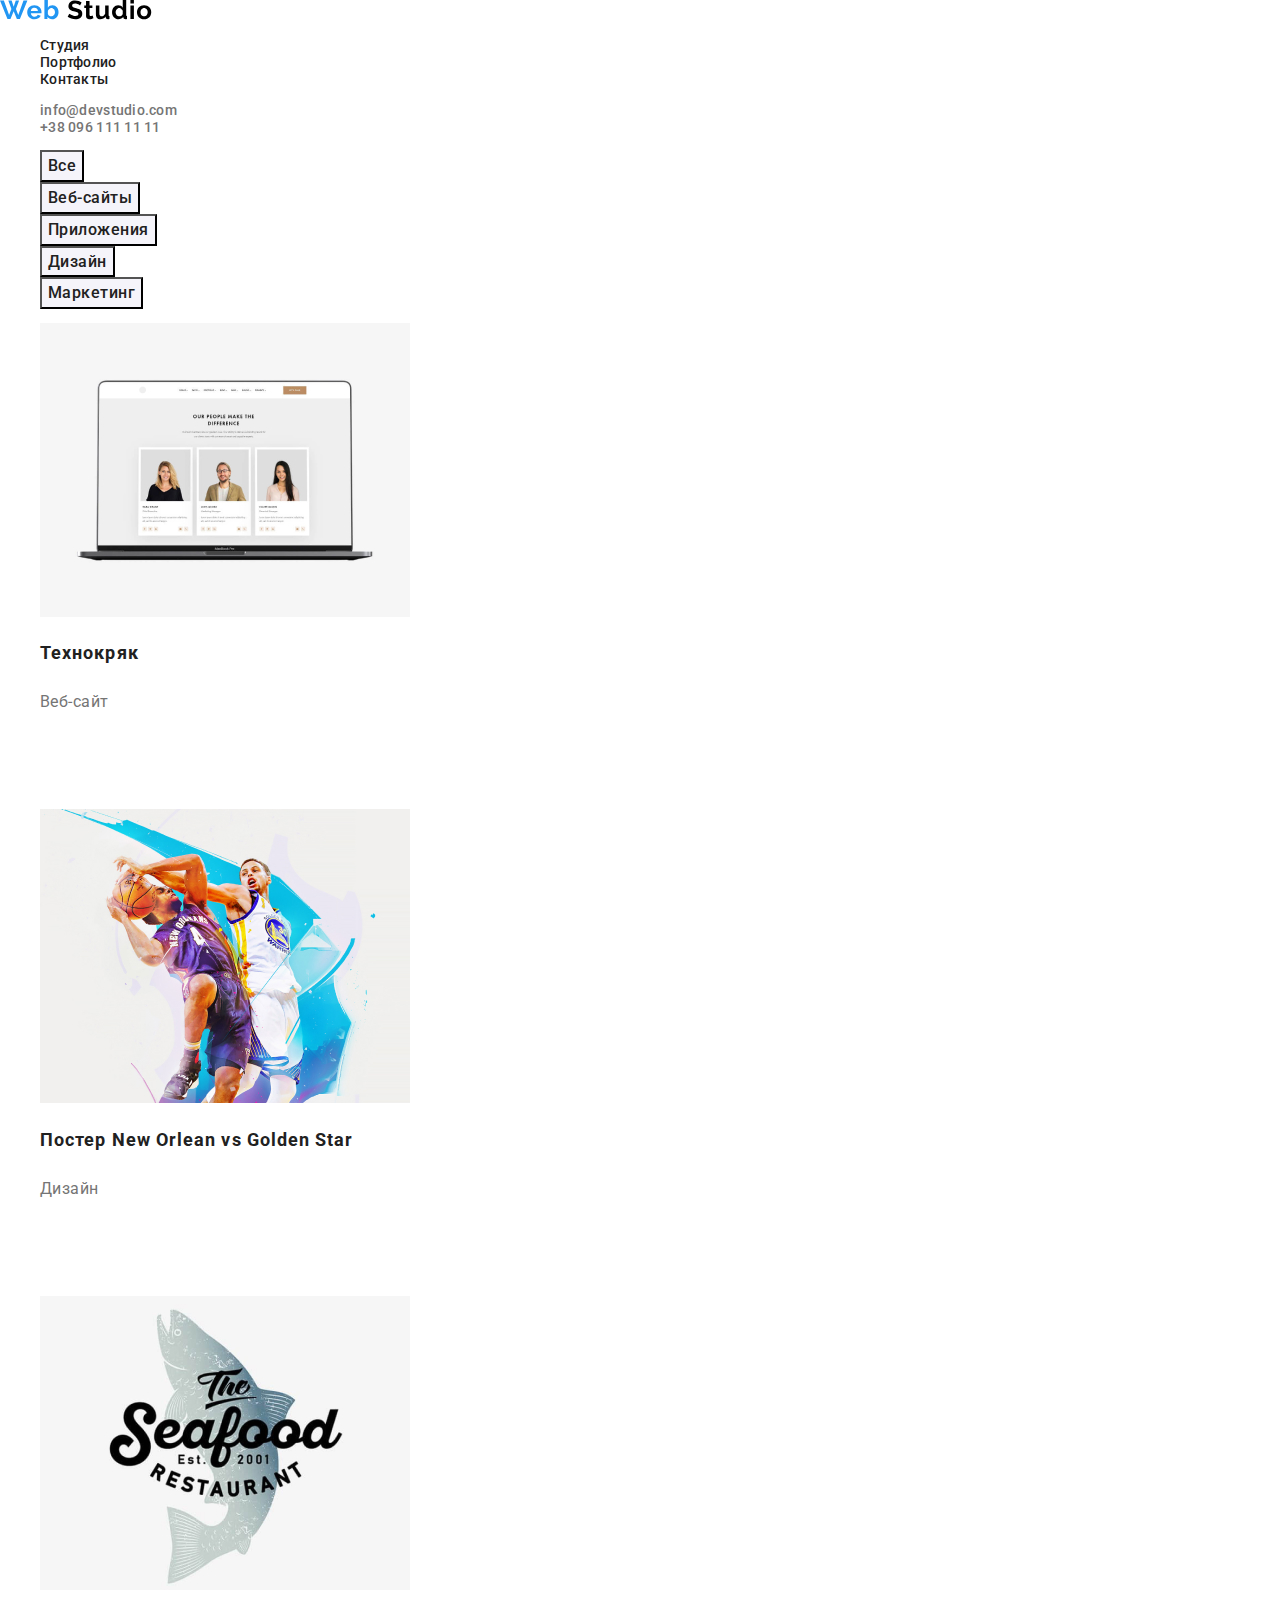
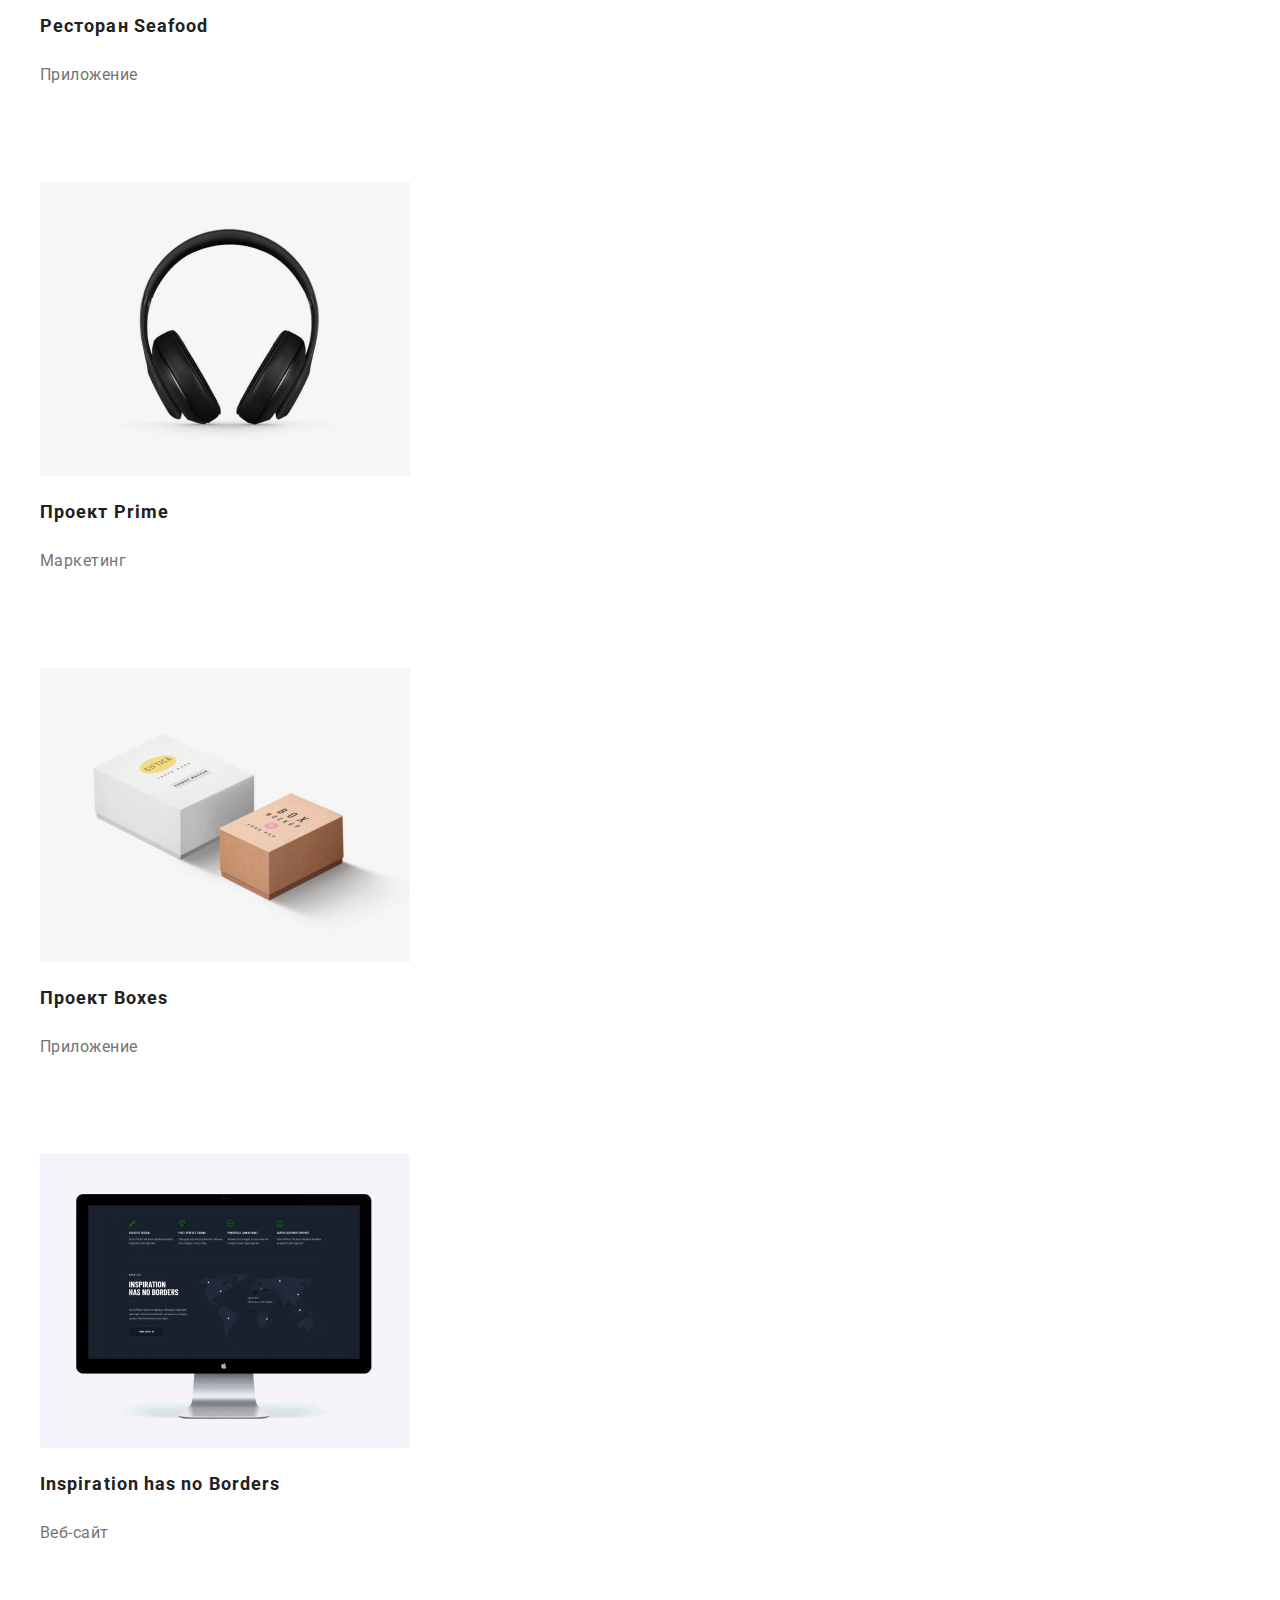
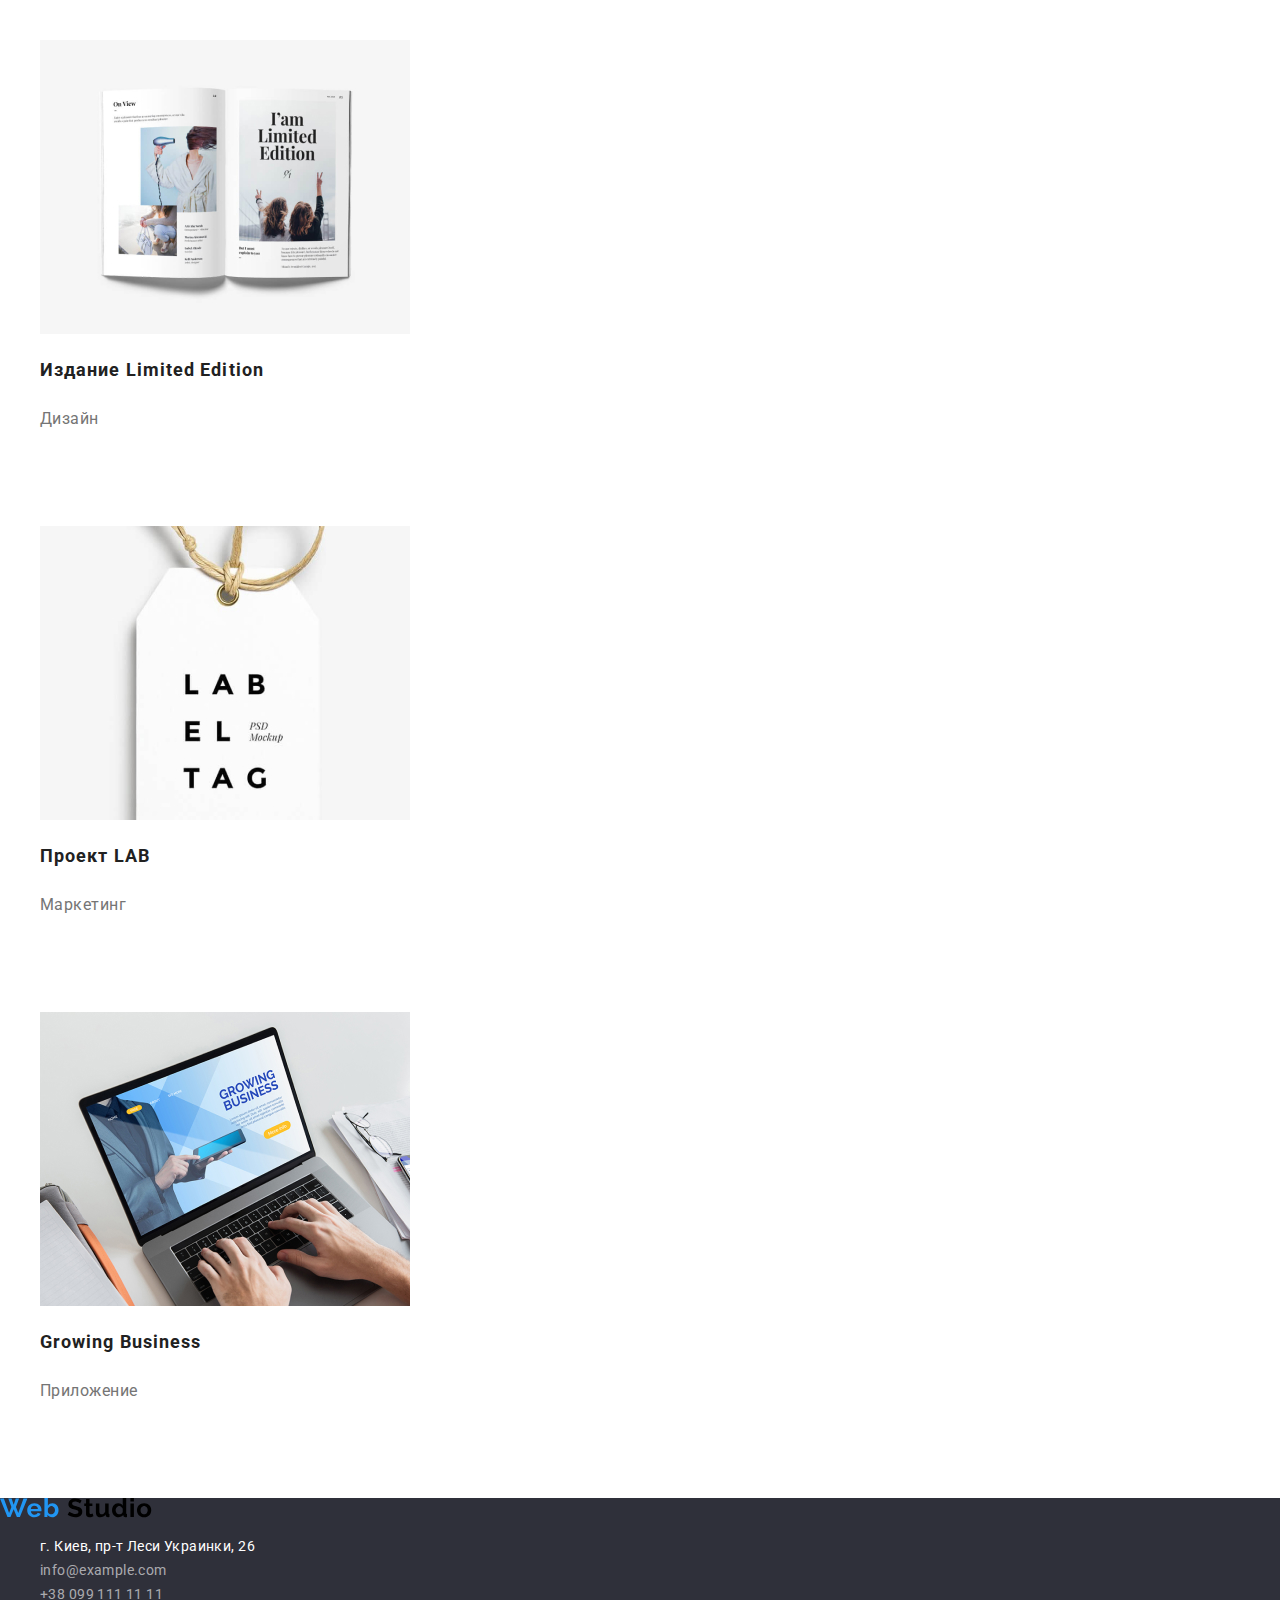
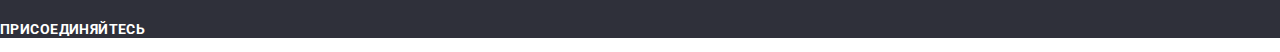
==== commit 2ed0387a: "Стилизирует портфолио" ====
--- a/portfolio.html
+++ b/portfolio.html
@@ -32,12 +32,12 @@
       </nav>
       <ul class="contact-list list">
         <li class="contact-list-item">
-          <a class="contact-lis-link link" href="mailto:info@devstudio.com"
+          <a class="contact-list-link link" href="mailto:info@devstudio.com"
             >info@devstudio.com</a
           >
         </li>
         <li class="contact-list-item">
-          <a class="contact-lis-link link" href="tel:+380961111111"
+          <a class="contact-list-link link" href="tel:+380961111111"
             >+38 096 111 11 11</a
           >
         </li>
@@ -45,114 +45,179 @@
     </header>
 
     <main>
-      <section>
-        <ul>
-          <li><button>Все</button></li>
-          <li><button>Веб-сайты</button></li>
-          <li><button>Приложения</button></li>
-          <li><button>Дизайн</button></li>
-          <li><button>Маркетинг</button></li>
+      <section class="examples">
+        <h1 hidden>Наши работы</h1>
+        <ul class="examples-button-list list">
+          <li class="examples-list-item">
+            <button class="button-filter" type="button">Все</button>
+          </li>
+          <li class="examples-list-item">
+            <button class="button-filter" type="button">Веб-сайты</button>
+          </li>
+          <li class="examples-list-item">
+            <button class="button-filter" type="button">Приложения</button>
+          </li>
+          <li class="examples-list-item">
+            <button class="button-filter" type="button">Дизайн</button>
+          </li>
+          <li class="examples-list-item">
+            <button class="button-filter" type="button">Маркетинг</button>
+          </li>
         </ul>
 
-        <ul>
-          <li>
-            <a href="" target="_blank"
+        <ul class="examples-list list">
+          <li class="examples-list-items">
+            <a class="examples-list-link link" href="" target="_blank"
               ><img
                 src="./images/project1.jpg"
                 alt="Изображение на ноутбуке"
                 width="370"
                 height="294"
-            /></a>
-            <h2>Технокряк</h2>
-            <p>Веб-сайт</p>
-          </li>
-          <li>
-            <a href="" target="_blank"
+              />
+              <h2 class="examples-title">Технокряк</h2>
+              <p class="examples-name">Веб-сайт</p>
+              <p class="examples-descr">
+                Технокряк это современная площадка распространения коронавируса.
+                Компании используют эту платформу для цифрового шпионажа и атак
+                на защищённые сервера конкурентов.
+              </p></a
+            >
+          </li>
+          <li class="examples-list-items">
+            <a class="examples-list-link link" href="" target="_blank"
               ><img
                 src="./images/project2.jpg"
                 alt="Два баскетболиста"
                 width="370"
                 height="294"
-            /></a>
-            <h2>Постер New Orlean vs Golden Star</h2>
-            <p>Дизайн</p>
-          </li>
-          <li>
-            <a href="" target="_blank"
+              />
+              <h2 class="examples-title">Постер New Orlean vs Golden Star</h2>
+              <p class="examples-name">Дизайн</p>
+              <p class="examples-descr">
+                Технокряк это современная площадка распространения коронавируса.
+                Компании используют эту платформу для цифрового шпионажа и атак
+                на защищённые сервера конкурентов.
+              </p></a
+            >
+          </li>
+          <li class="examples-list-items">
+            <a class="examples-list-link link" href="" target="_blank"
               ><img
                 src="./images/project3.jpg"
                 alt="Рыба логотип"
                 width="370"
                 height="294"
-            /></a>
-            <h2>Ресторан Seafood</h2>
-            <p>Приложение</p>
-          </li>
-          <li>
-            <a href="" target="_blank"
+              />
+              <h2 class="examples-title">Ресторан Seafood</h2>
+              <p class="examples-name">Приложение</p>
+              <p class="examples-descr">
+                Технокряк это современная площадка распространения коронавируса.
+                Компании используют эту платформу для цифрового шпионажа и атак
+                на защищённые сервера конкурентов.
+              </p></a
+            >
+          </li>
+          <li class="examples-list-items">
+            <a class="examples-list-link link" href="" target="_blank"
               ><img
                 src="./images/project4.jpg"
                 alt="Наушники"
                 width="370"
                 height="294"
-            /></a>
-            <h2>Проект Prime</h2>
-            <p>Маркетинг</p>
-          </li>
-          <li>
-            <a href="" target="_blank"
+              />
+              <h2 class="examples-title">Проект Prime</h2>
+              <p class="examples-name">Маркетинг</p>
+              <p class="examples-descr">
+                Технокряк это современная площадка распространения коронавируса.
+                Компании используют эту платформу для цифрового шпионажа и атак
+                на защищённые сервера конкурентов.
+              </p></a
+            >
+          </li>
+          <li class="examples-list-items">
+            <a class="examples-list-link link" href="" target="_blank"
               ><img
                 src="./images/project5.jpg"
                 alt="Две коробки"
                 width="370"
                 height="294"
-            /></a>
-            <h2>Проект Boxes</h2>
-            <p>Приложение</p>
-          </li>
-          <li>
-            <a href="" target="_blank"
+              />
+              <h2 class="examples-title">Проект Boxes</h2>
+              <p class="examples-name">Приложение</p>
+              <p class="examples-descr">
+                Технокряк это современная площадка распространения коронавируса.
+                Компании используют эту платформу для цифрового шпионажа и атак
+                на защищённые сервера конкурентов.
+              </p></a
+            >
+          </li>
+          <li class="examples-list-items">
+            <a class="examples-list-link link" href="" target="_blank"
               ><img
                 src="./images/project6.jpg"
                 alt="Монитор"
                 width="370"
                 height="294"
-            /></a>
-            <h2>Inspiration has no Borders</h2>
-            <p>Веб-сайт</p>
-          </li>
-          <li>
-            <a href="" target="_blank"
+              />
+              <h2 class="examples-title">Inspiration has no Borders</h2>
+              <p class="examples-name">Веб-сайт</p>
+              <p class="examples-descr">
+                Технокряк это современная площадка распространения коронавируса.
+                Компании используют эту платформу для цифрового шпионажа и атак
+                на защищённые сервера конкурентов.
+              </p></a
+            >
+          </li>
+          <li class="examples-list-items">
+            <a class="examples-list-link link" href="" target="_blank"
               ><img
                 src="./images/project7.jpg"
                 alt="Открытый журнал"
                 width="370"
                 height="294"
-            /></a>
-            <h2>Издание Limited Edition</h2>
-            <p>Дизайн</p>
-          </li>
-          <li>
-            <a href="" target="_blank"
+              />
+              <h2 class="examples-title">Издание Limited Edition</h2>
+              <p class="examples-name">Дизайн</p>
+              <p class="examples-descr">
+                Технокряк это современная площадка распространения коронавируса.
+                Компании используют эту платформу для цифрового шпионажа и атак
+                на защищённые сервера конкурентов.
+              </p></a
+            >
+          </li>
+          <li class="examples-list-items">
+            <a class="examples-list-link link" href="" target="_blank"
               ><img
                 src="./images/project8.jpg"
                 alt="Бирка с надписью"
                 width="370"
                 height="294"
-            /></a>
-            <h2>Проект LAB</h2>
-            <p>Маркетинг</p>
-          </li>
-          <li>
-            <a href="" target="_blank"
+              />
+              <h2 class="examples-title">Проект LAB</h2>
+              <p class="examples-name">Маркетинг</p>
+              <p class="examples-descr">
+                Технокряк это современная площадка распространения коронавируса.
+                Компании используют эту платформу для цифрового шпионажа и атак
+                на защищённые сервера конкурентов.
+              </p></a
+            >
+          </li>
+          <li class="examples-list-items">
+            <a class="examples-list-link link" href="" target="_blank"
               ><img
                 src="./images/project9.jpg"
                 alt="Ноутбук"
                 width="370"
                 height="294"
-            /></a>
-            <h2>Growing Business</h2>
-            <p>Приложение</p>
+              />
+              <h2 class="examples-title">Growing Business</h2>
+              <p class="examples-name">Приложение</p>
+              <p class="examples-descr">
+                Технокряк это современная площадка распространения коронавируса.
+                Компании используют эту платформу для цифрового шпионажа и атак
+                на защищённые сервера конкурентов.
+              </p></a
+            >
           </li>
         </ul>
       </section>
--- a/css/styles.css
+++ b/css/styles.css
@@ -208,3 +208,49 @@
 .slogan .social-list-link:focus {
   color: var(--accent-color);
 }
+
+/* Portfolio */
+
+.examples .button-filter {
+  font-weight: 500;
+  font-size: 16px;
+  line-height: 1.62;
+  text-align: center;
+  letter-spacing: 0.03em;
+  background-color: var(--background-secondary-color);
+  color: var(--main-title-color);
+}
+
+.button-filter:hover,
+.button-filter:focus {
+  color: var(--accent-color);
+}
+
+.examples-title {
+  font-weight: 700;
+  font-size: 18px;
+  line-height: 2;
+  letter-spacing: 0.06em;
+  color: var(--main-title-color);
+}
+
+.examples-list .examples-name {
+  font-weight: 400;
+  font-size: 16px;
+  line-height: 1.87;
+  letter-spacing: 0.03em;
+  color: var(--main-text-color);
+}
+
+.examples-list .examples-descr {
+  font-weight: 400;
+  font-size: 18px;
+  line-height: 1.56;
+  letter-spacing: 0.03em;
+  color: var(--secondary-text-color);
+}
+
+.examples-list-link:hover,
+.examples-list-link:focus {
+  color: rgba(33, 150, 243, 0.9);
+}
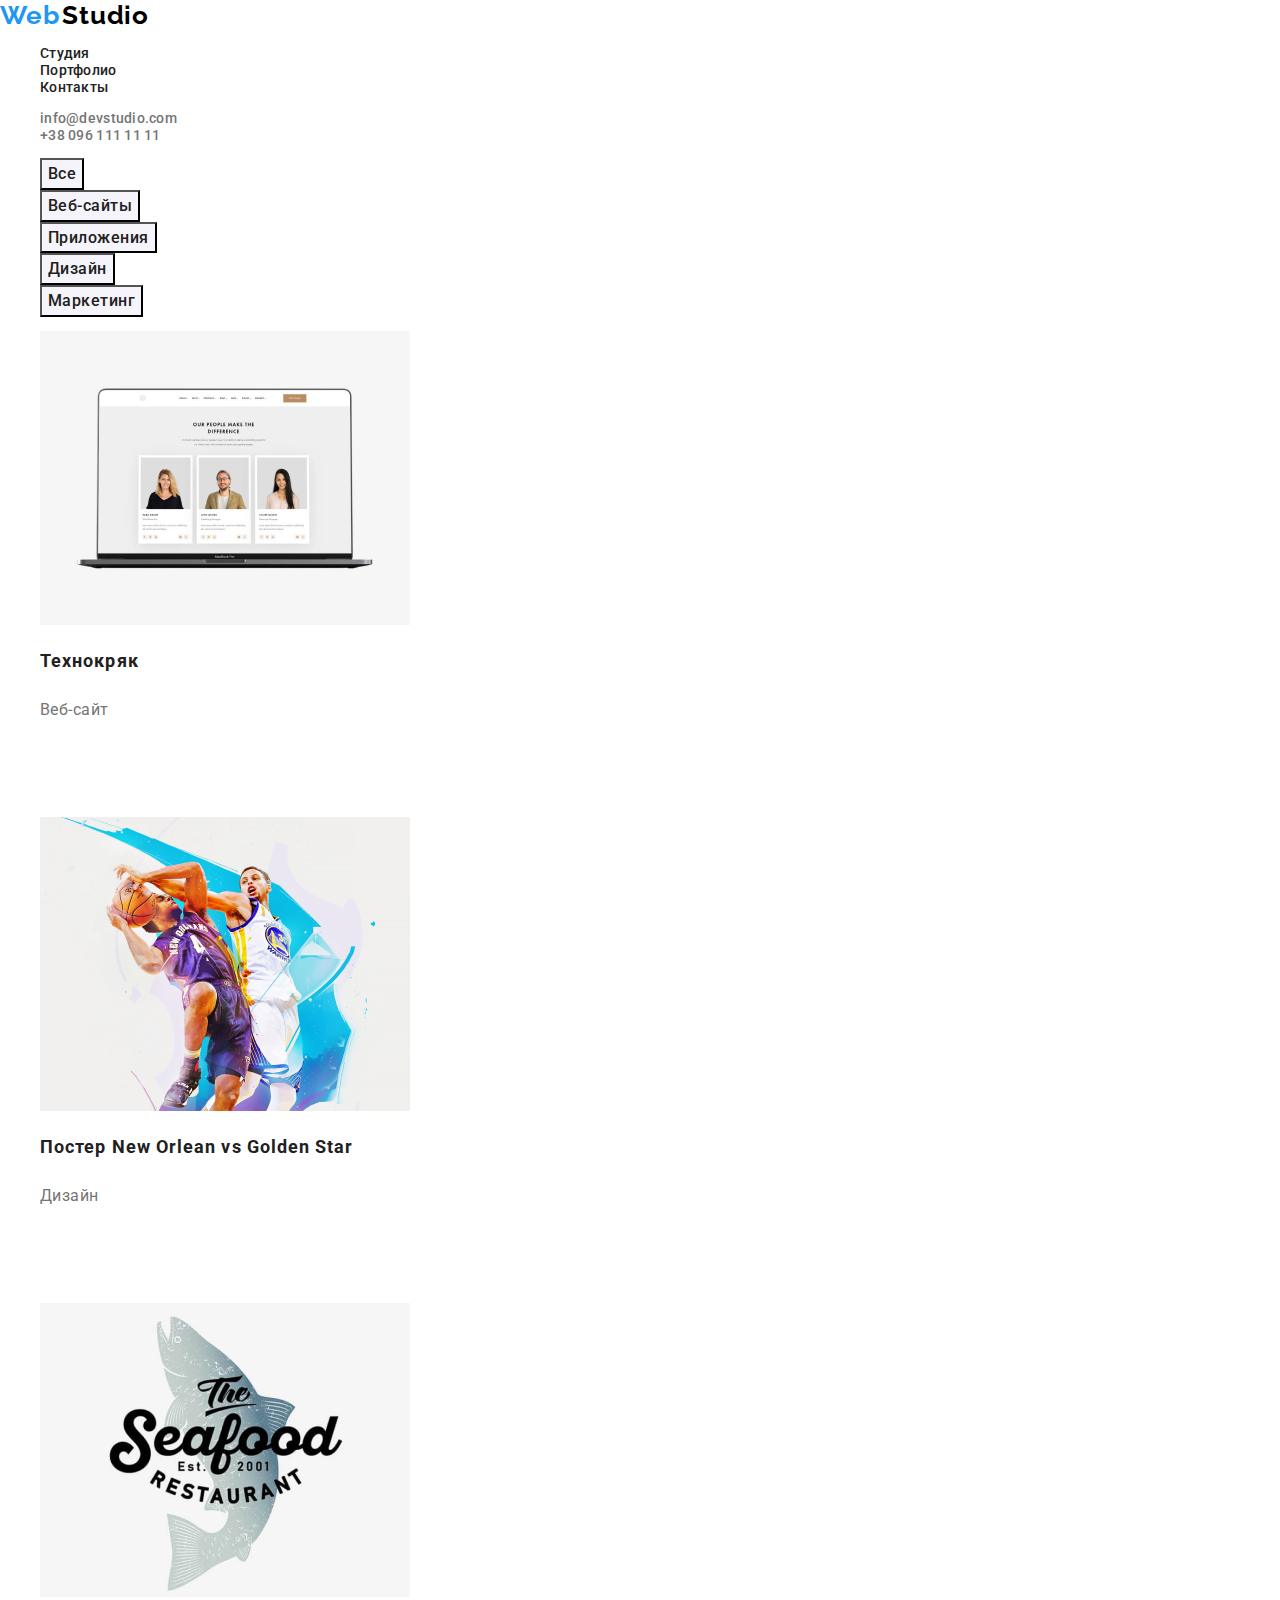
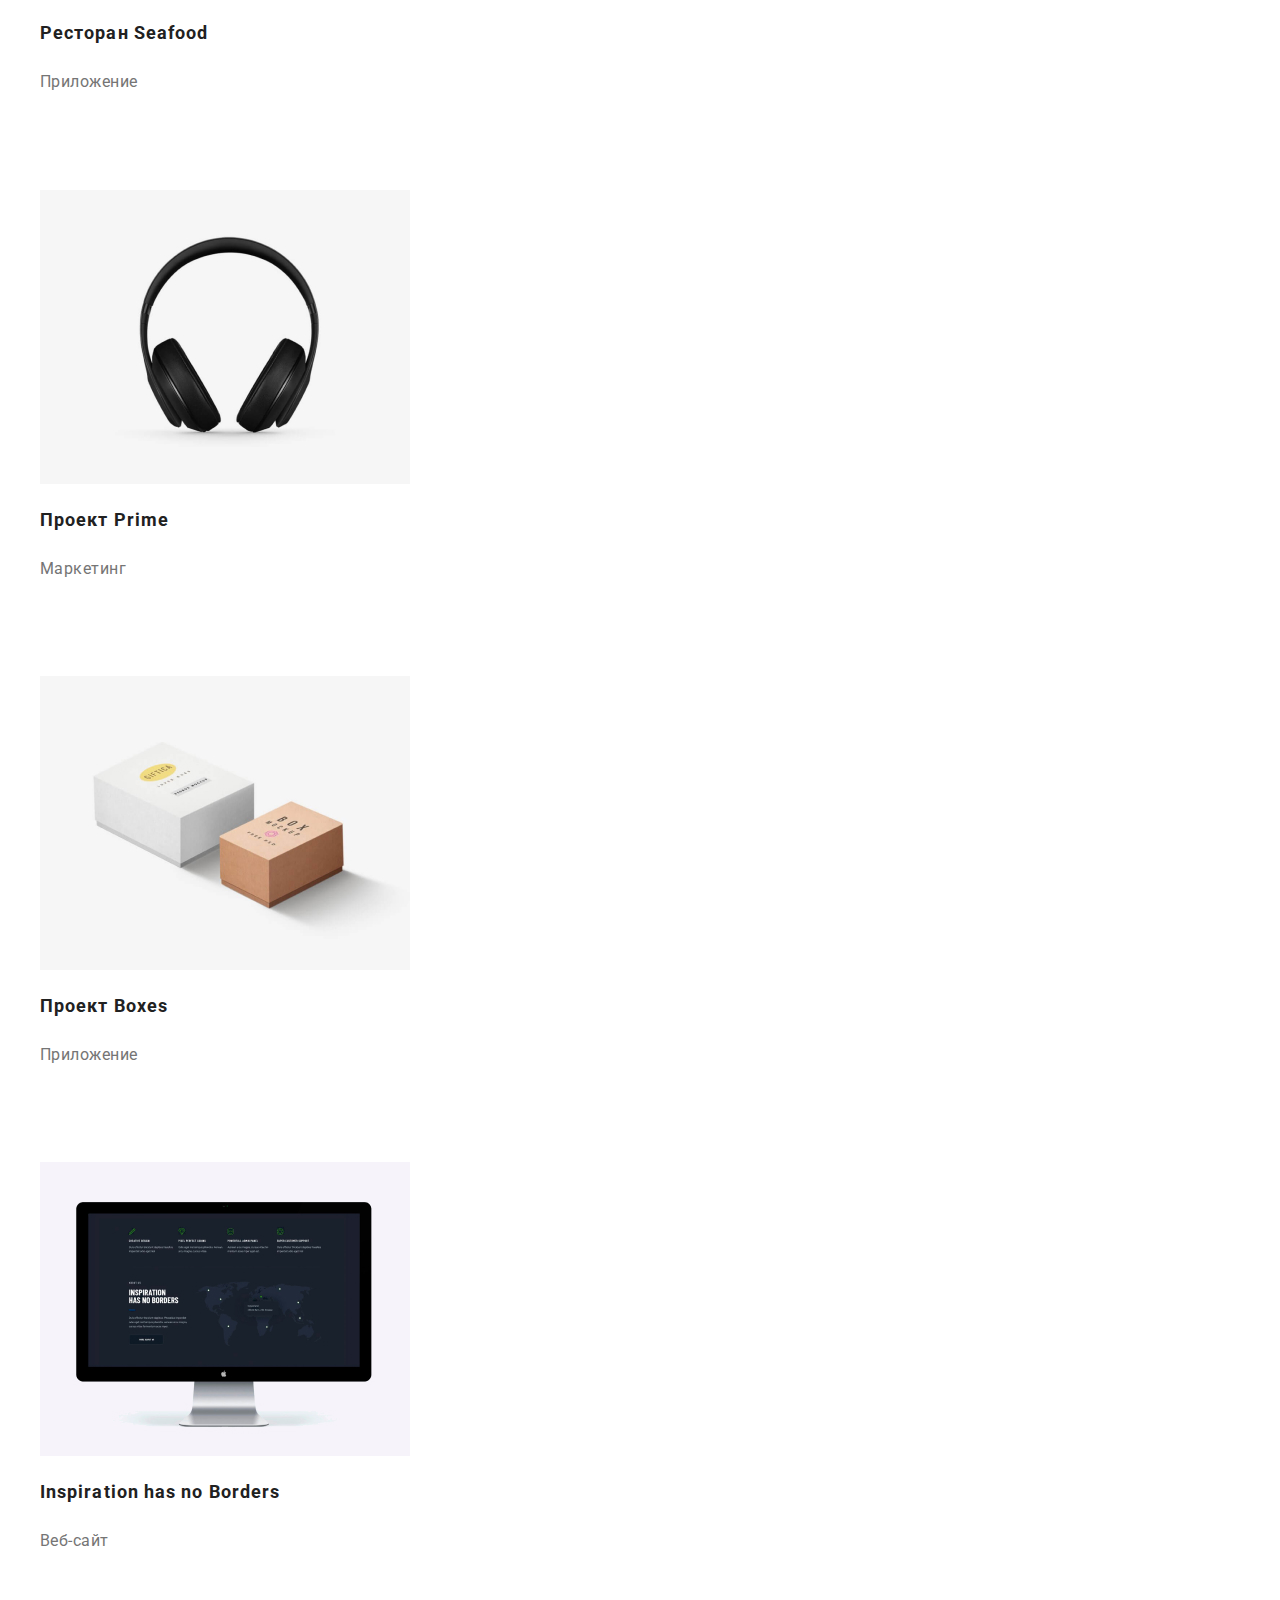
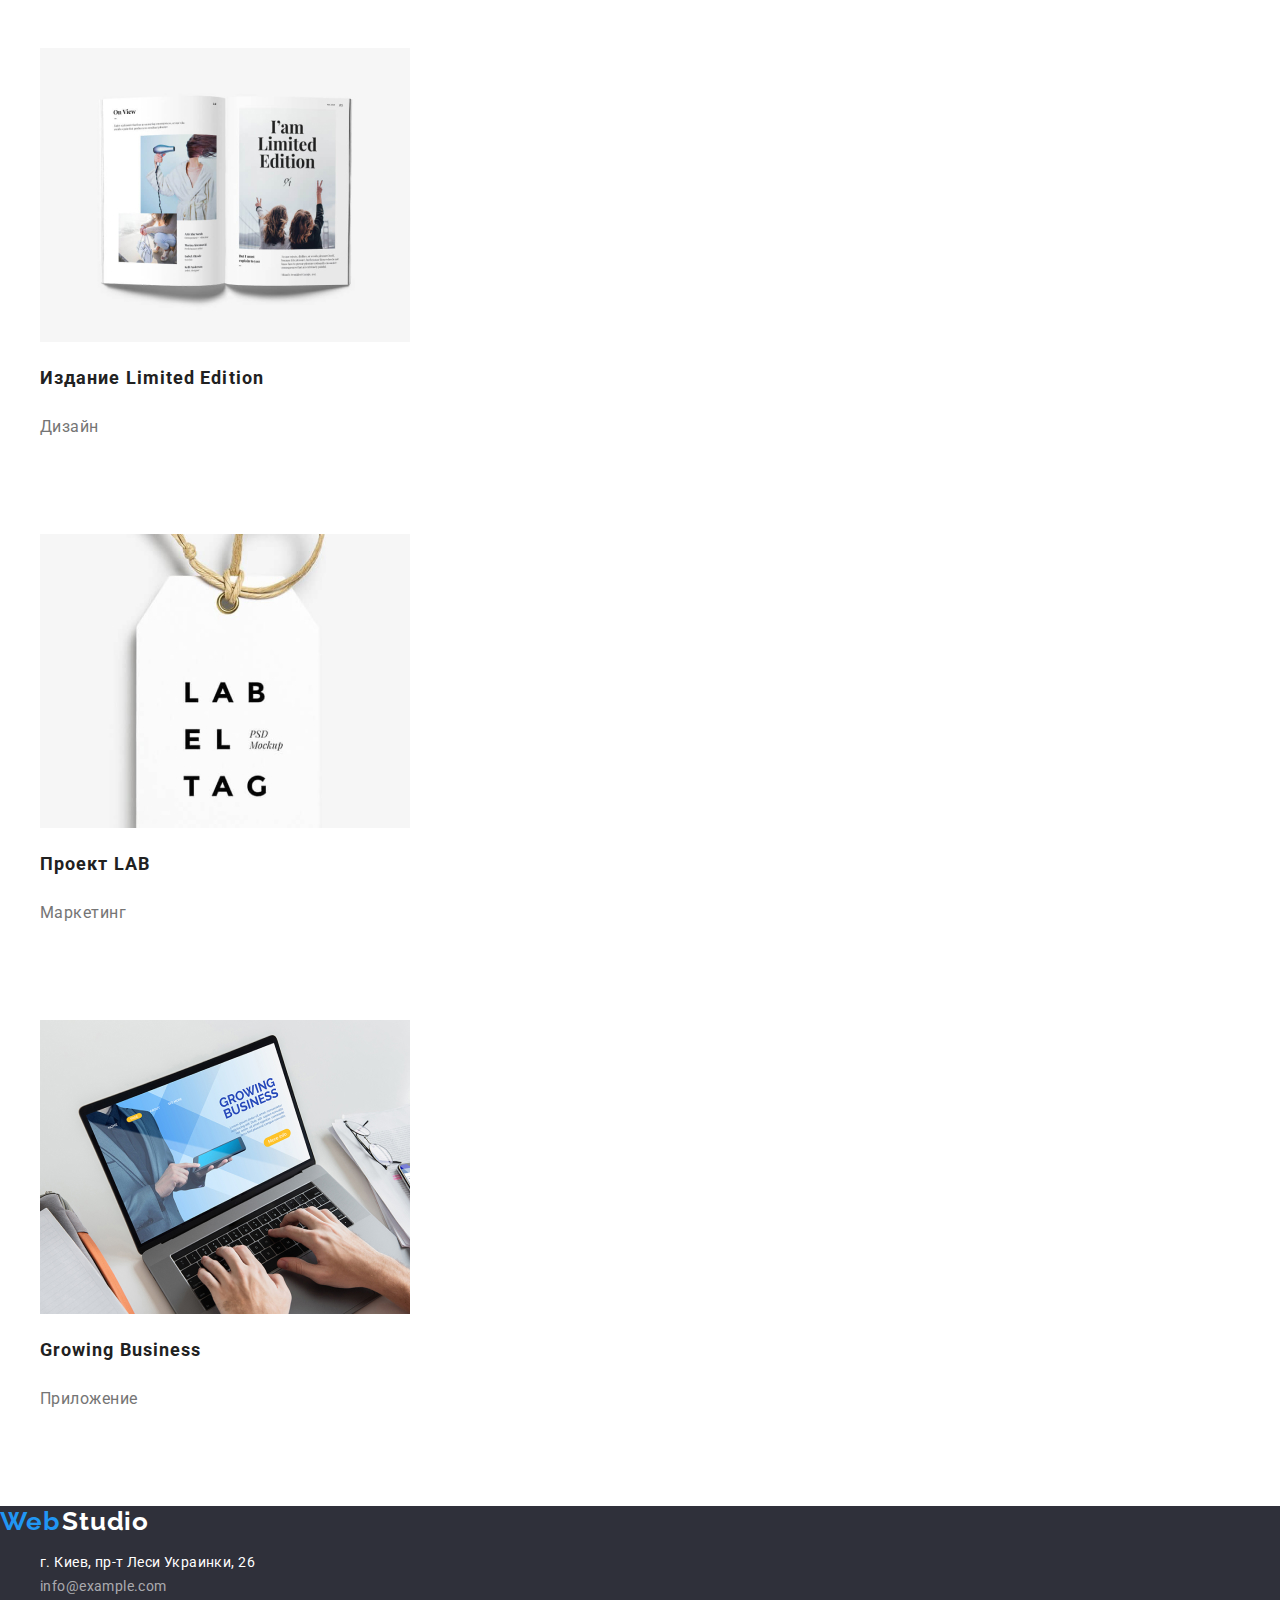
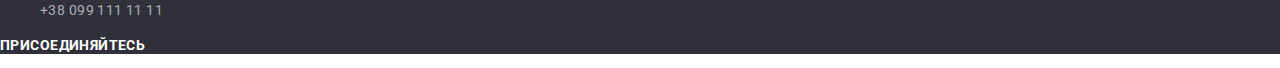
==== commit 60562b51: "Изменяет логотип" ====
--- a/portfolio.html
+++ b/portfolio.html
@@ -14,9 +14,9 @@
   <body>
     <header class="header">
       <nav class="header-nav">
-        <a class="logo" href="/"
-          ><img src="./images/logo.svg" alt="Логотип компании"
-        /></a>
+        <a class="logo link" href="/"
+          ><span class="web">Web</span> <span class="studio">Studio</span></a
+        >
 
         <ul class="nav-list list">
           <li class="nav-list-item">
@@ -224,9 +224,9 @@
     </main>
 
     <footer class="footer">
-      <a class="footer-logo" href=""
-        ><img src="./images/logo.svg" alt="Логотип компании"
-      /></a>
+      <a class="logo link" href="/"
+        ><span class="web">Web</span> <span class="studio">Studio</span></a
+      >
 
       <ul class="footer-list list">
         <li class="footer-list-item">
--- a/css/styles.css
+++ b/css/styles.css
@@ -10,6 +10,9 @@
   --background-secondary-color: #f5f4fa;
   --footer-secondary-text-color: rgba(255, 255, 255, 0.6);
   --footer-background-color: #2f303a;
+  --logo-main-color: #2196f3;
+  --logo-header-color: #000000;
+  --logo-footer-color: #ffffff;
 }
 
 body {
@@ -19,7 +22,27 @@
   background-color: var(--background-main-color);
 }
 
-/*  хэдэр */
+/*  logo */
+
+.header .web,
+.header .studio,
+.footer .web,
+.footer .studio {
+  font-family: var(--secondary-font);
+  font-weight: 700;
+  font-size: 26px;
+  line-height: 1.19;
+  letter-spacing: 0.03em;
+  color: var(--logo-main-color);
+}
+
+.header .studio {
+  color: var(--logo-header-color);
+}
+
+.footer .studio {
+  color: var(--logo-footer-color);
+}
 
 .link {
   text-decoration: none;
@@ -28,6 +51,8 @@
 .list {
   list-style: none;
 }
+
+/* Header */
 
 .nav-list-link,
 .contact-list-link {
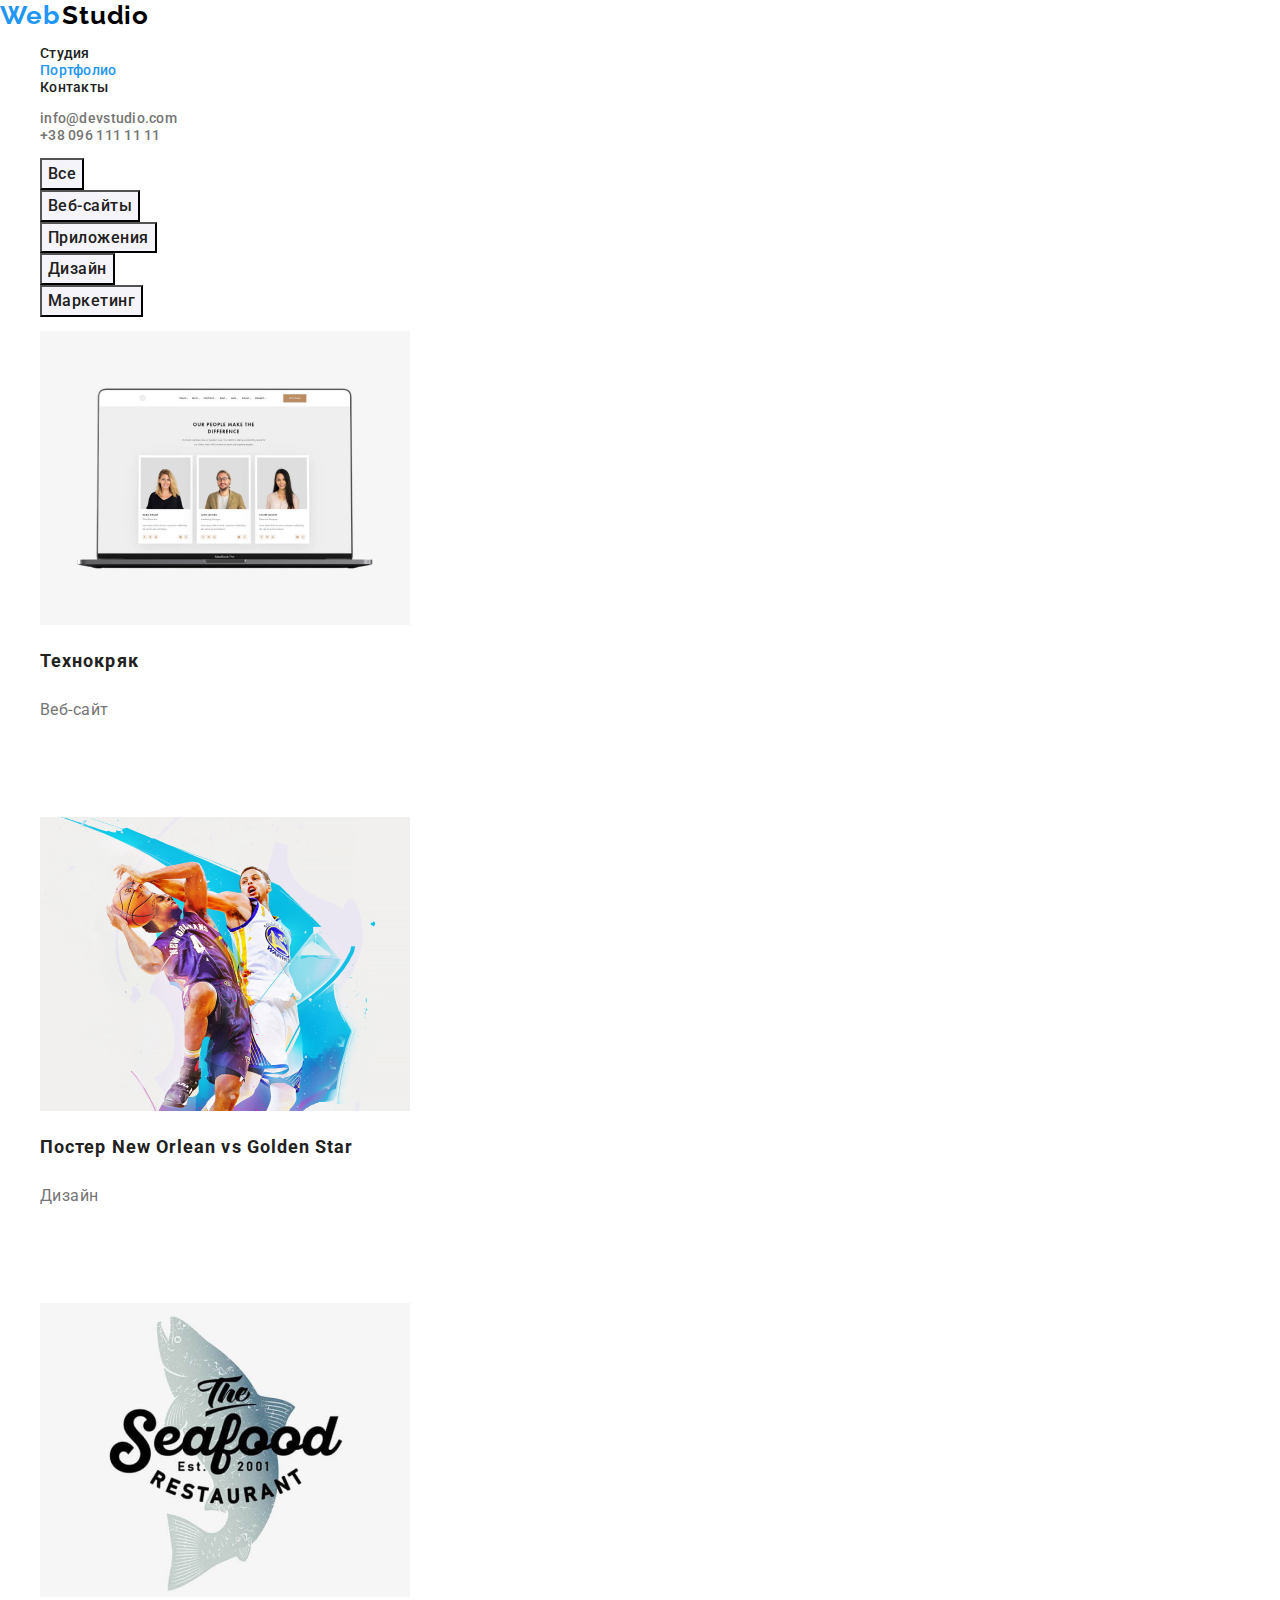
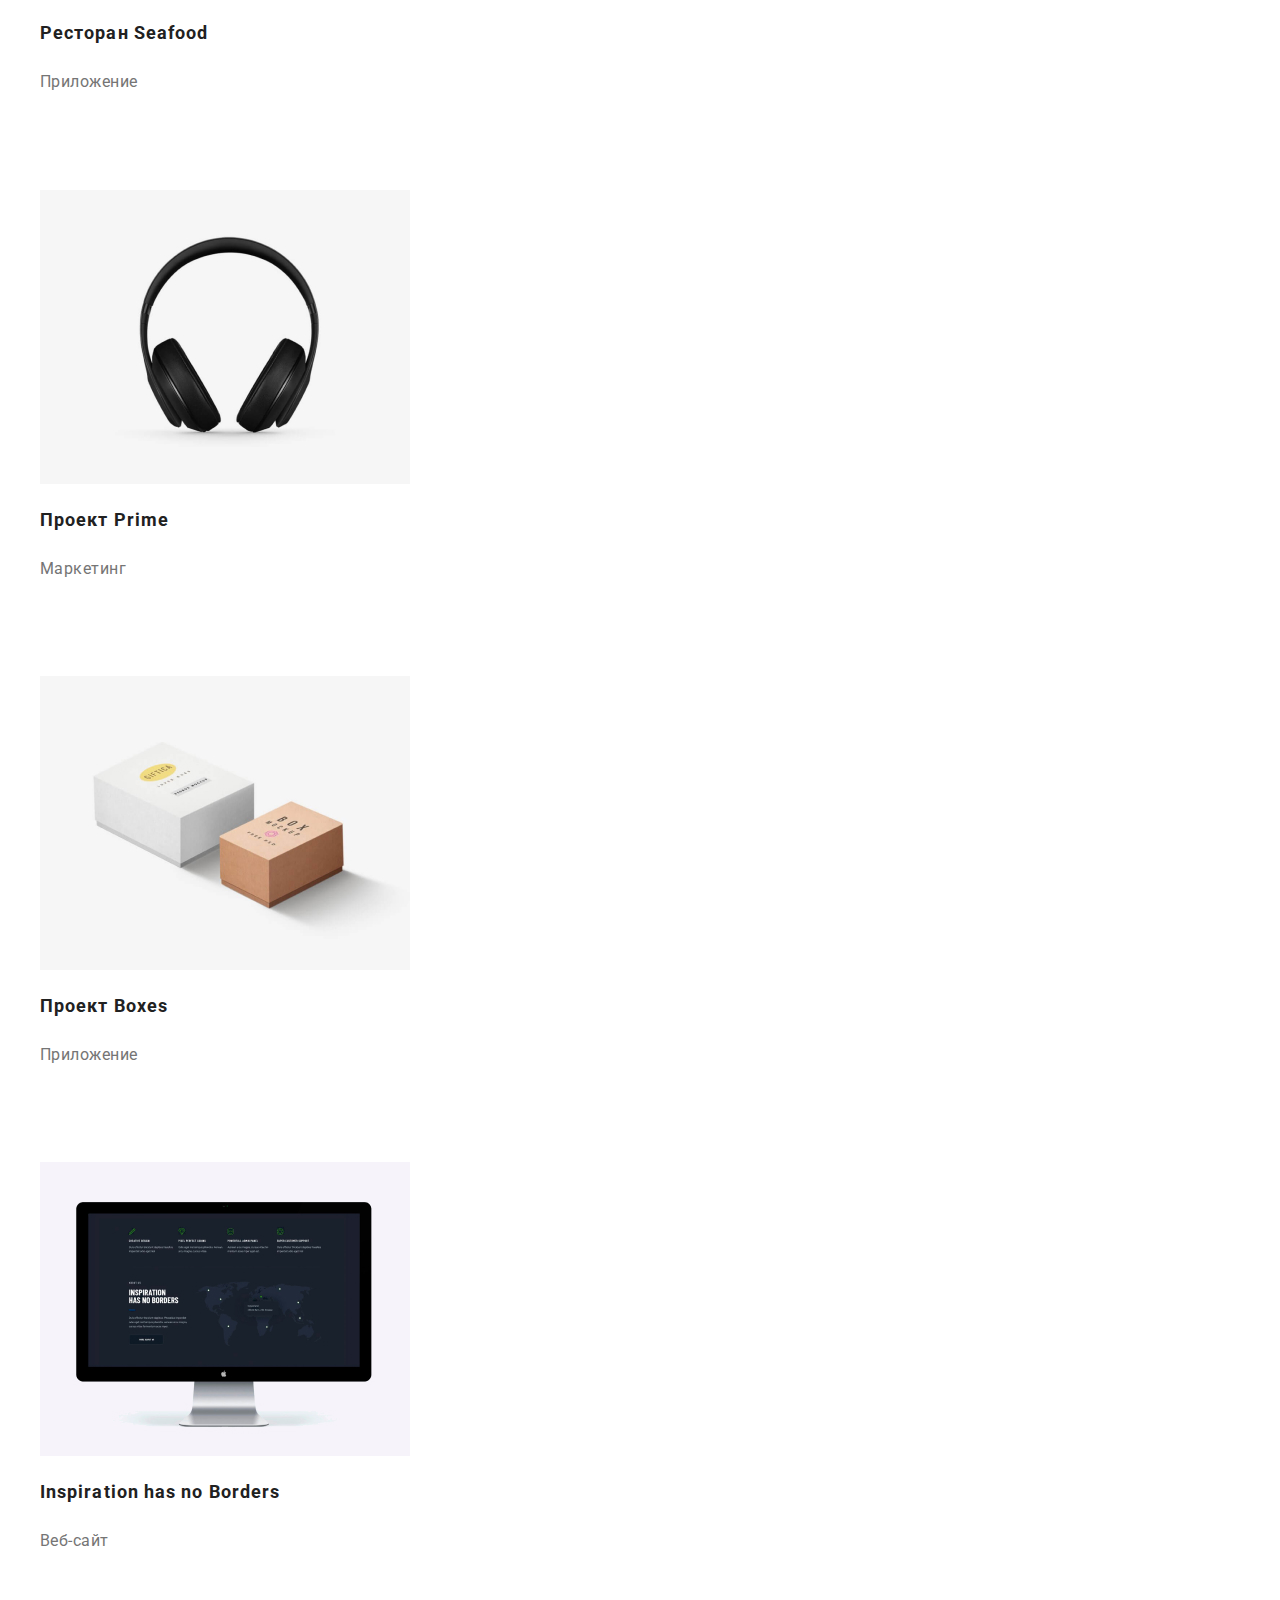
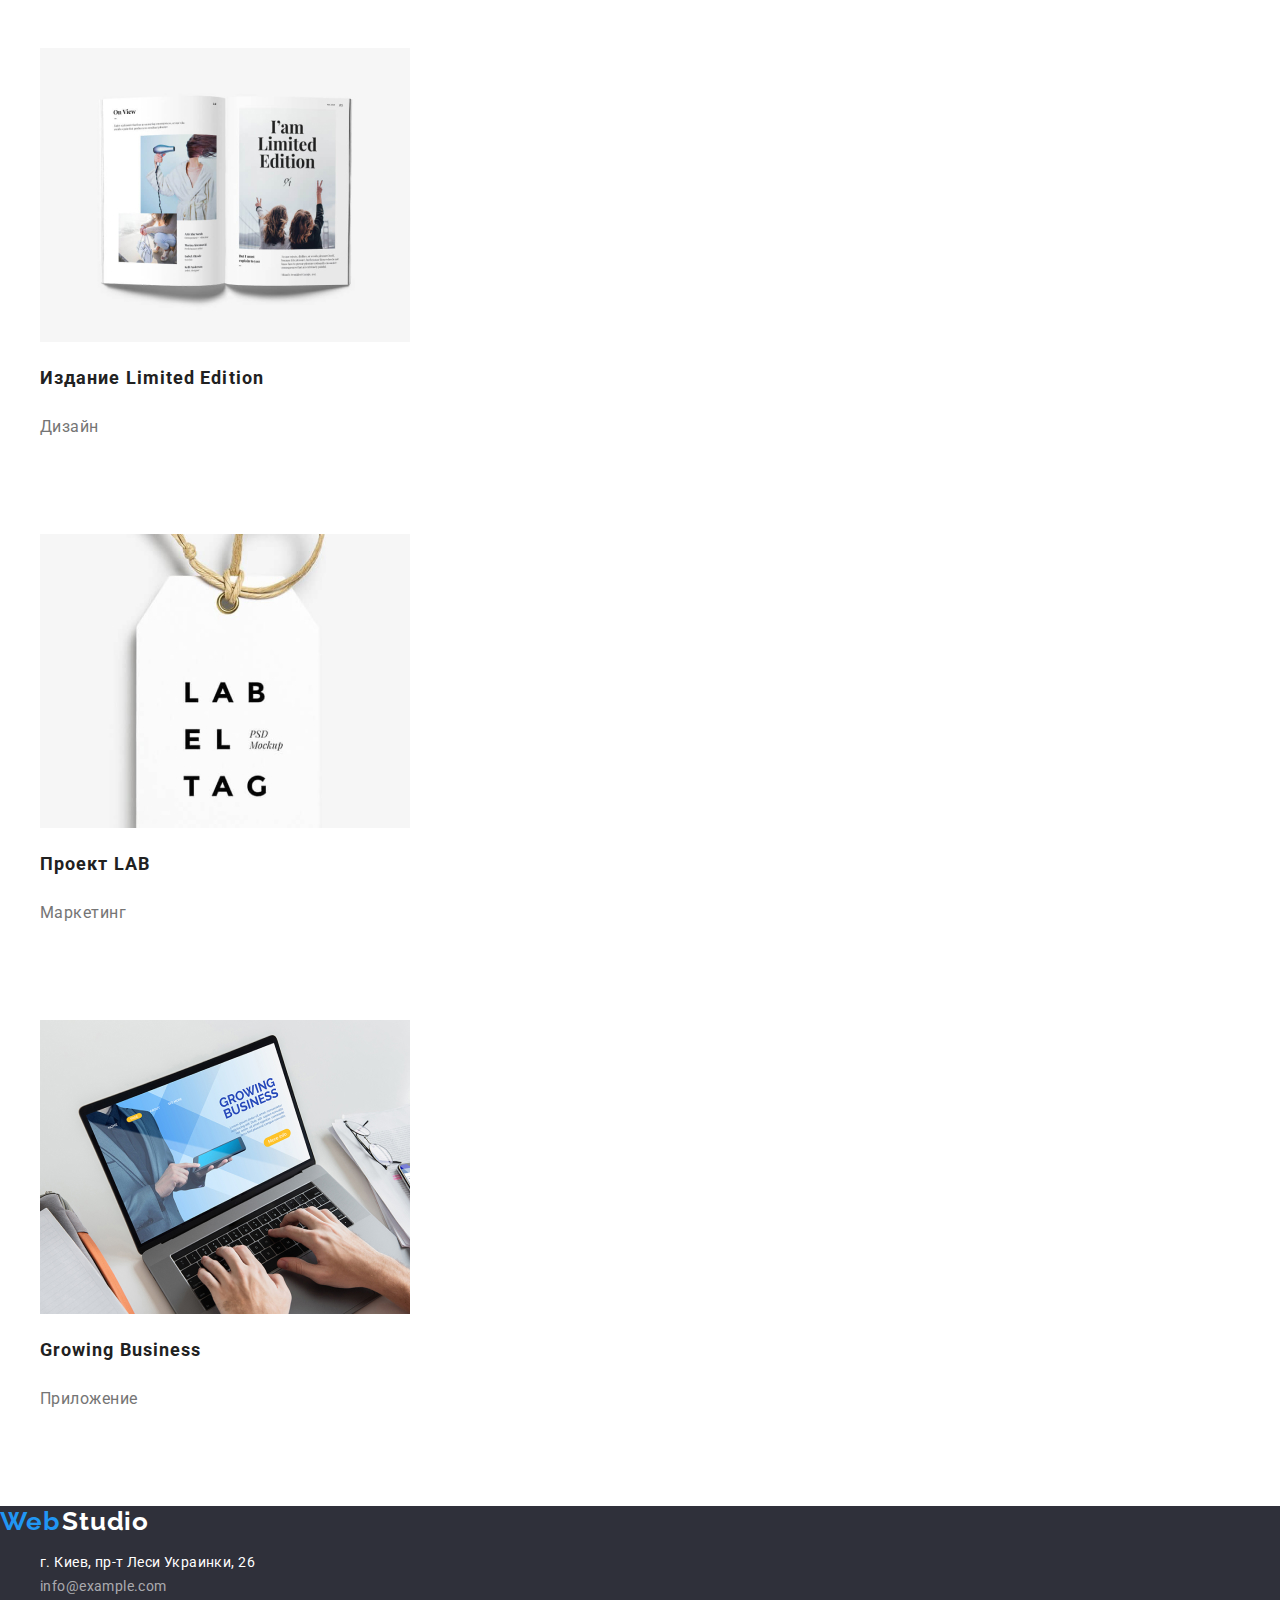
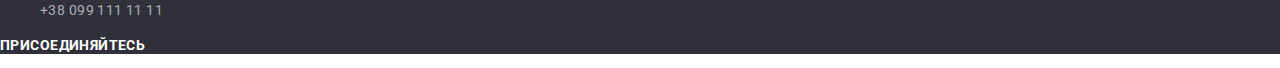
==== commit 170f7f02: "Добавляет стилизацию current" ====
--- a/portfolio.html
+++ b/portfolio.html
@@ -23,7 +23,9 @@
             <a class="nav-list-link link" href="./index.html">Студия</a>
           </li>
           <li class="nav-list-item">
-            <a class="nav-list-link link" href="./portfolio.html">Портфолио</a>
+            <a class="nav-list-link link current" href="./portfolio.html"
+              >Портфолио</a
+            >
           </li>
           <li class="nav-list-item">
             <a class="nav-list-link link" href="">Контакты</a>
--- a/css/styles.css
+++ b/css/styles.css
@@ -65,6 +65,7 @@
 
 .nav-list-link:hover,
 .nav-list-link:focus,
+.nav-list-link.current,
 .contact-list-link:hover,
 .contact-list-link:focus {
   color: var(--accent-color);
